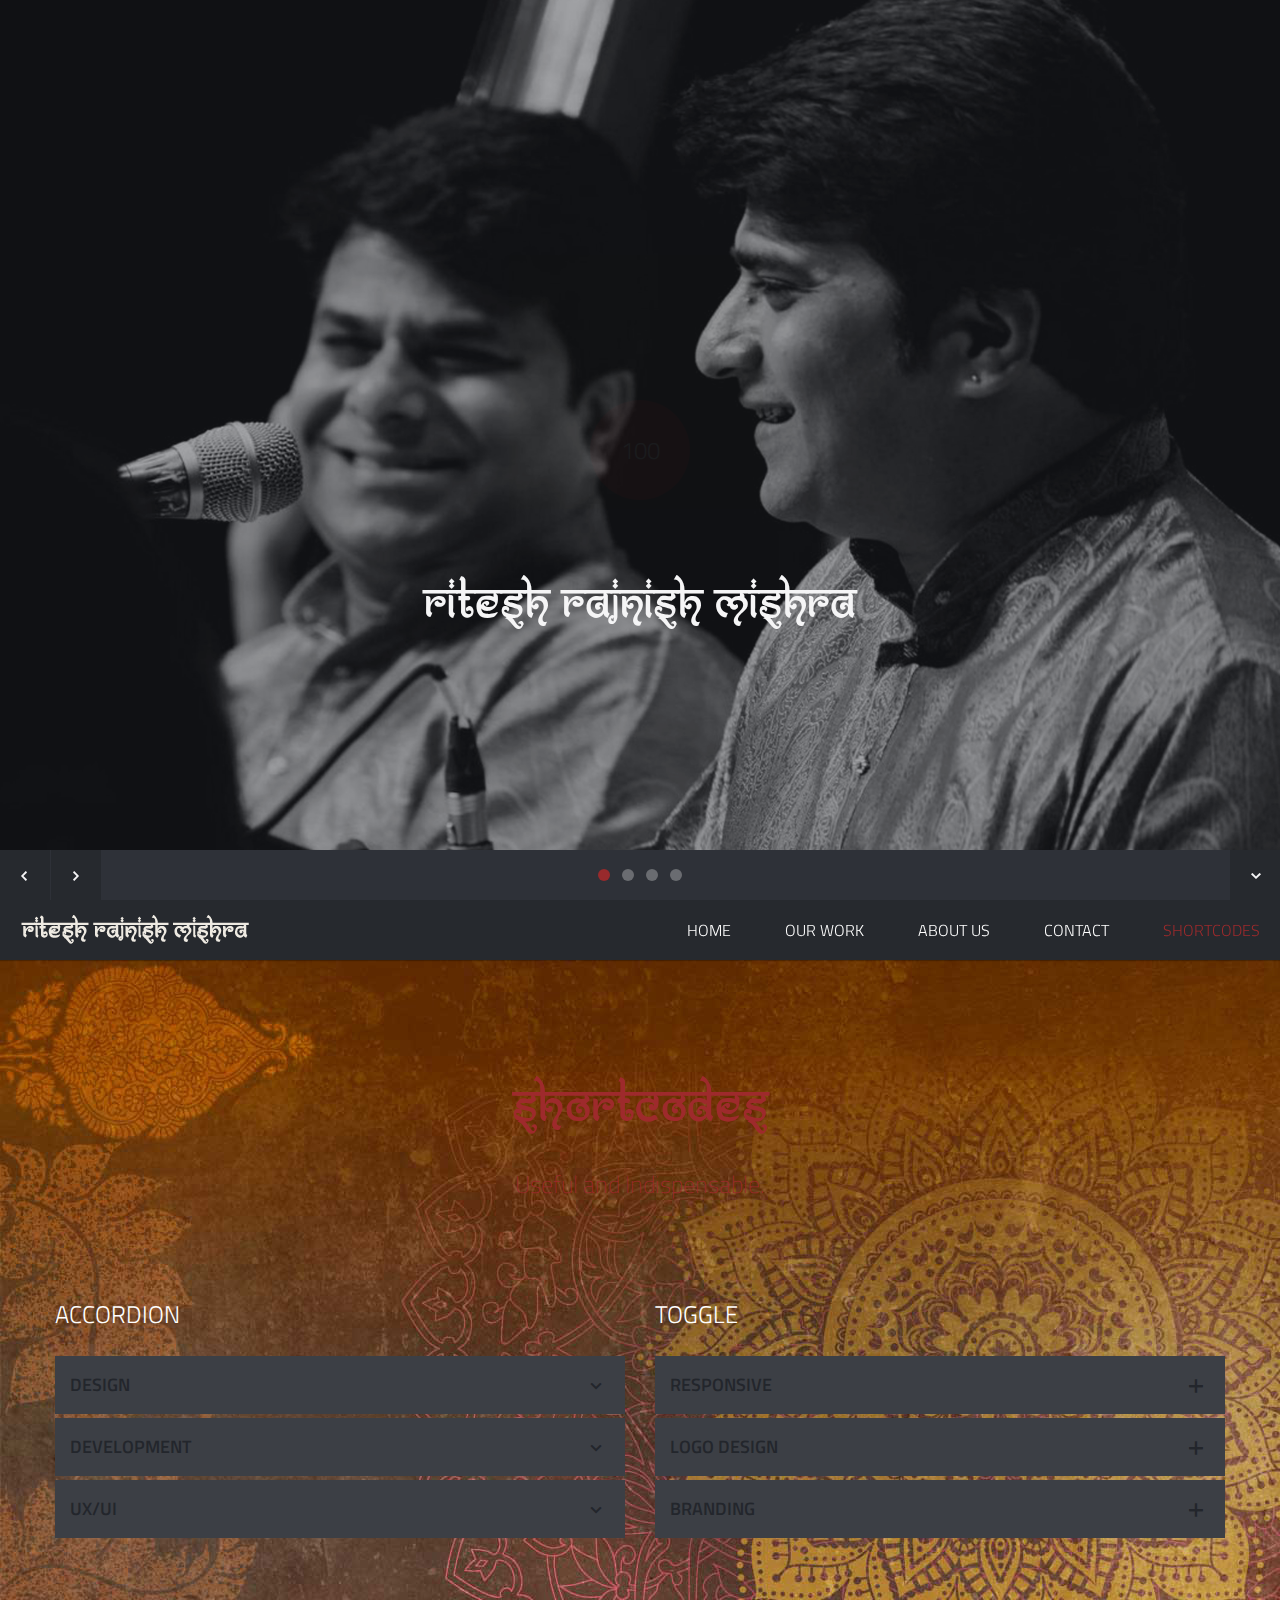
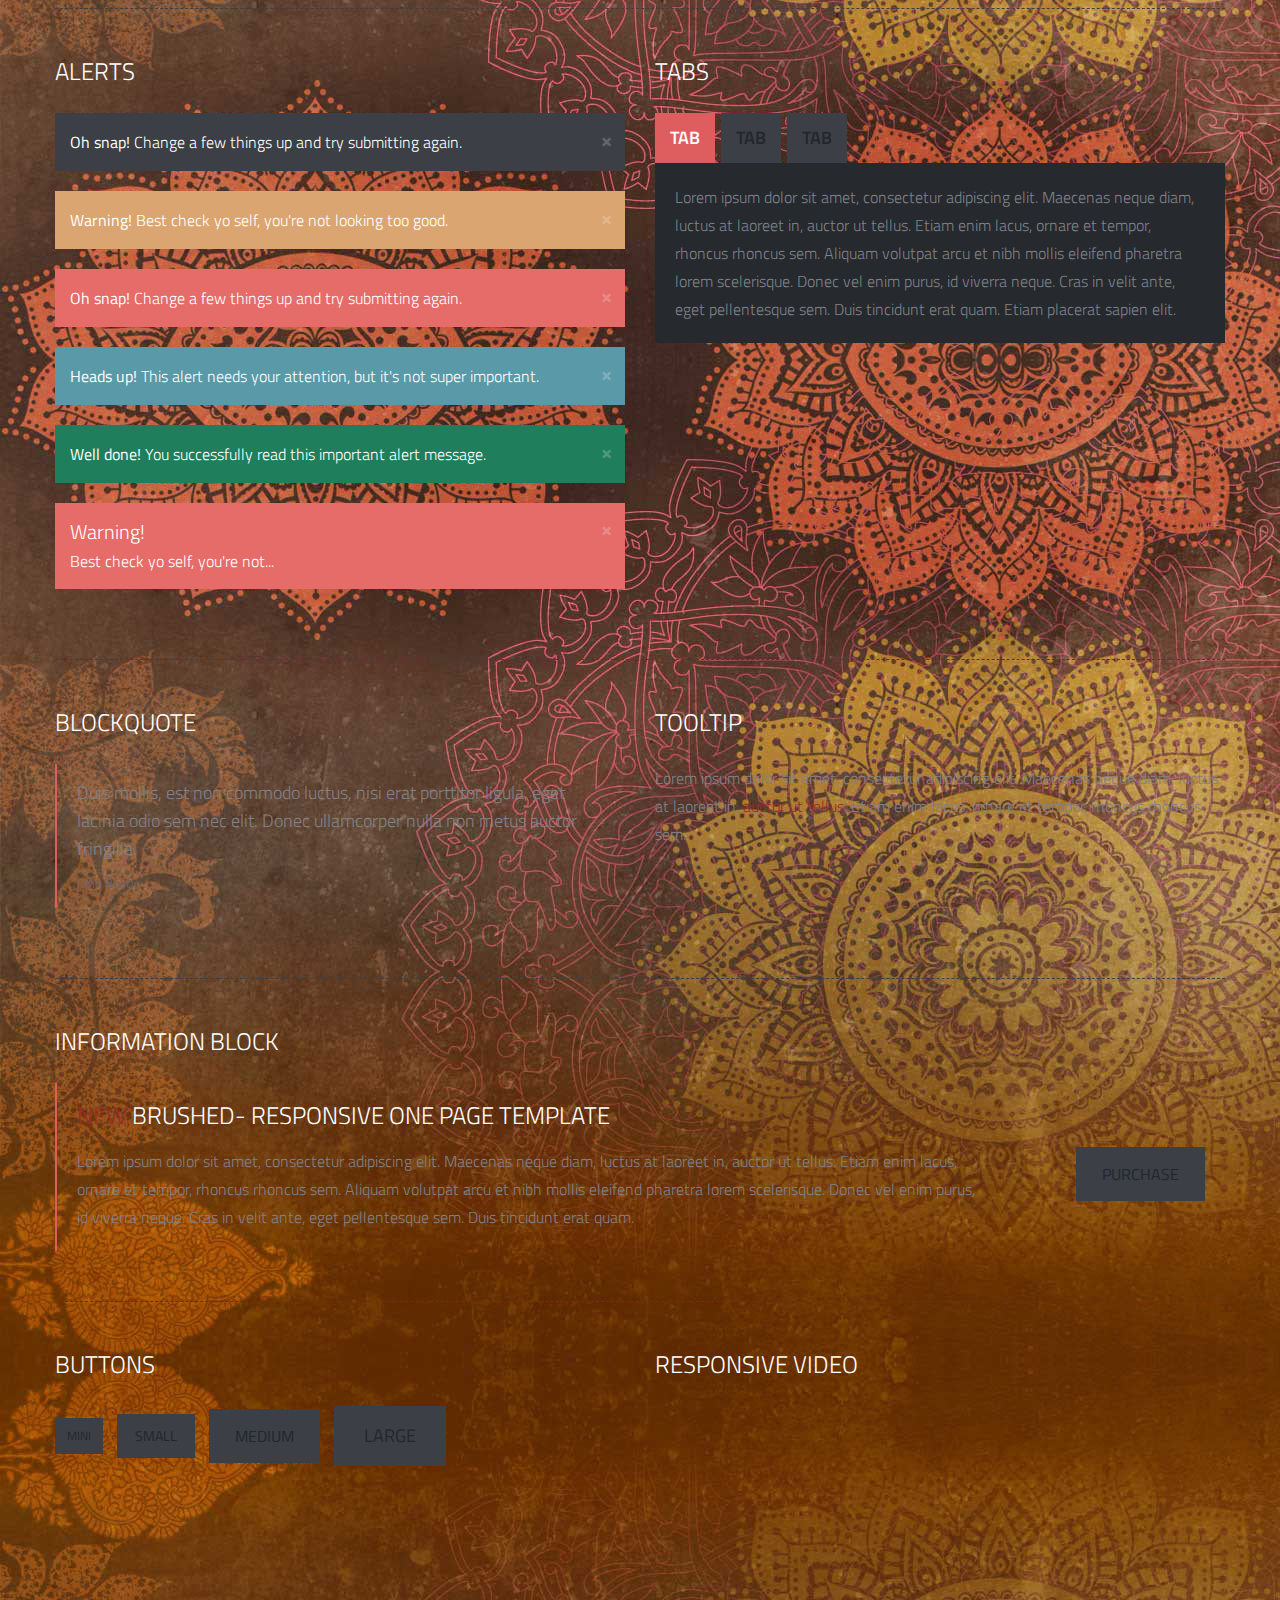
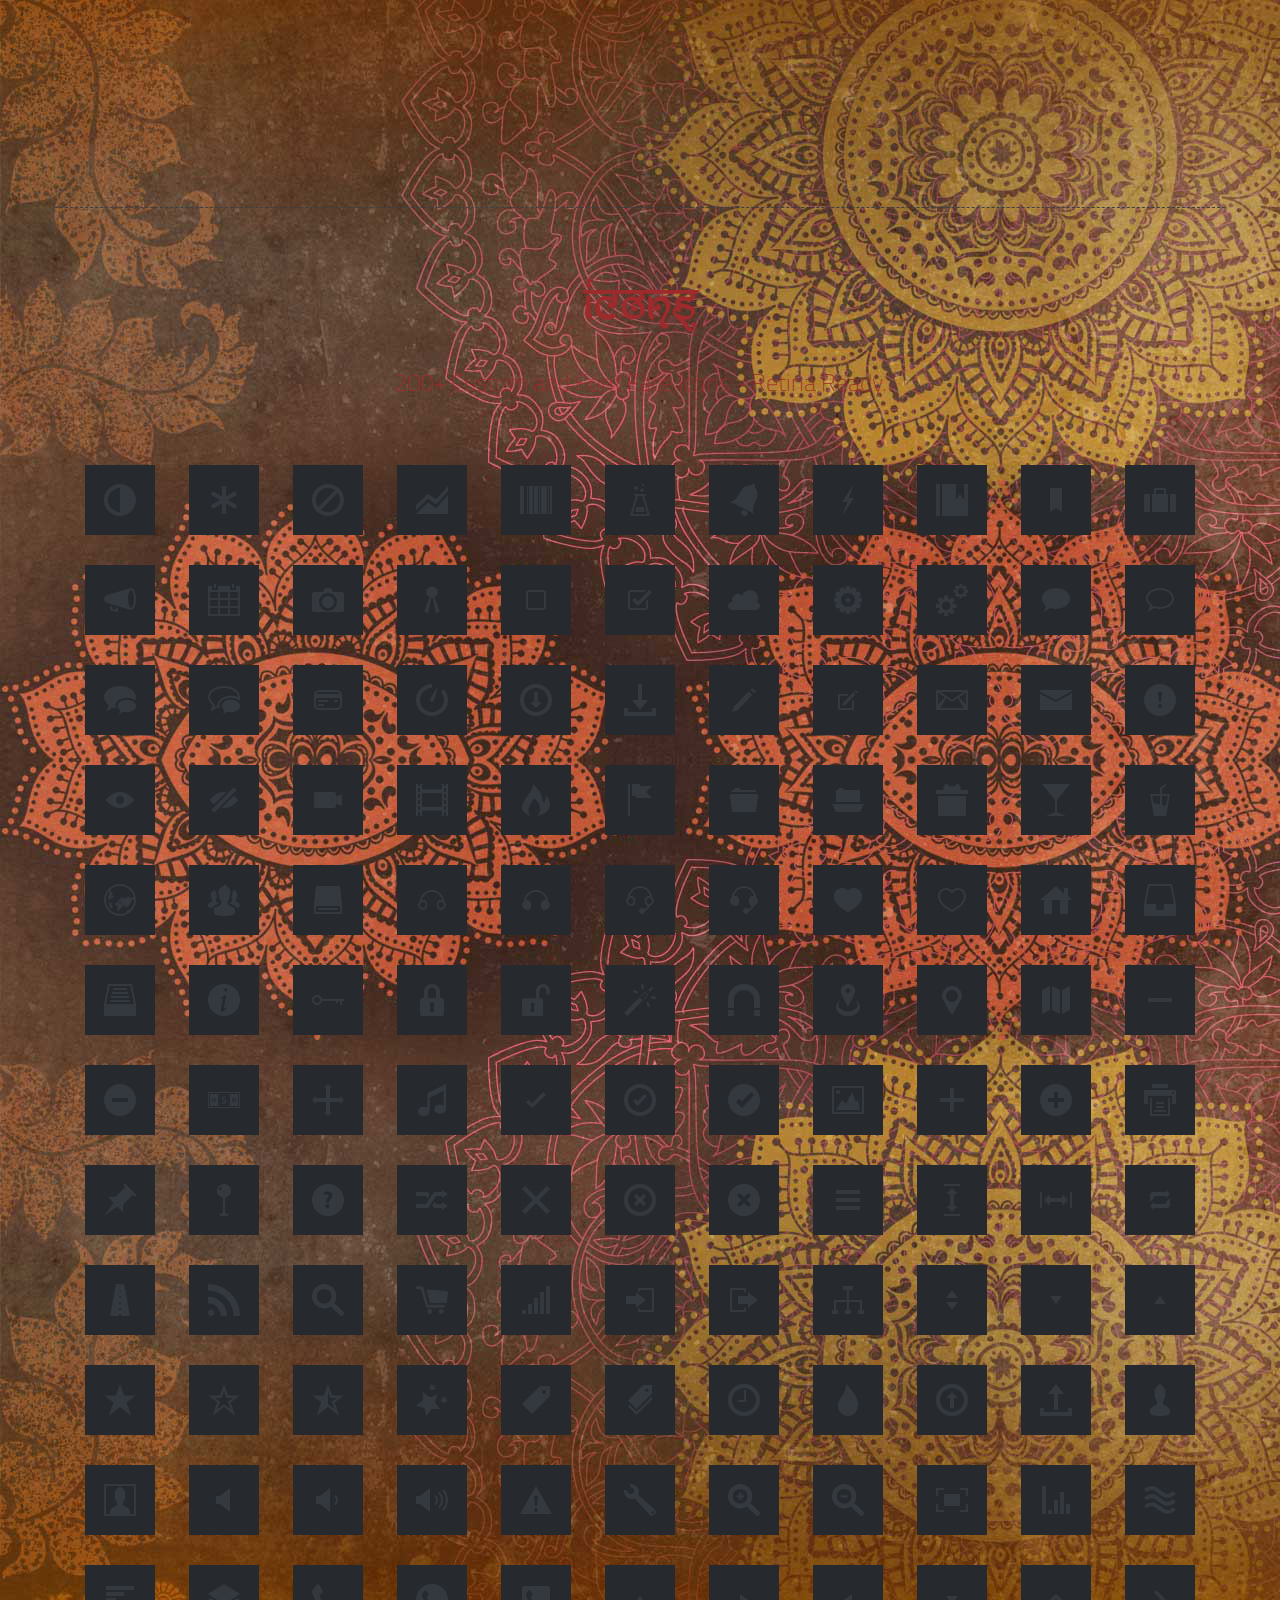
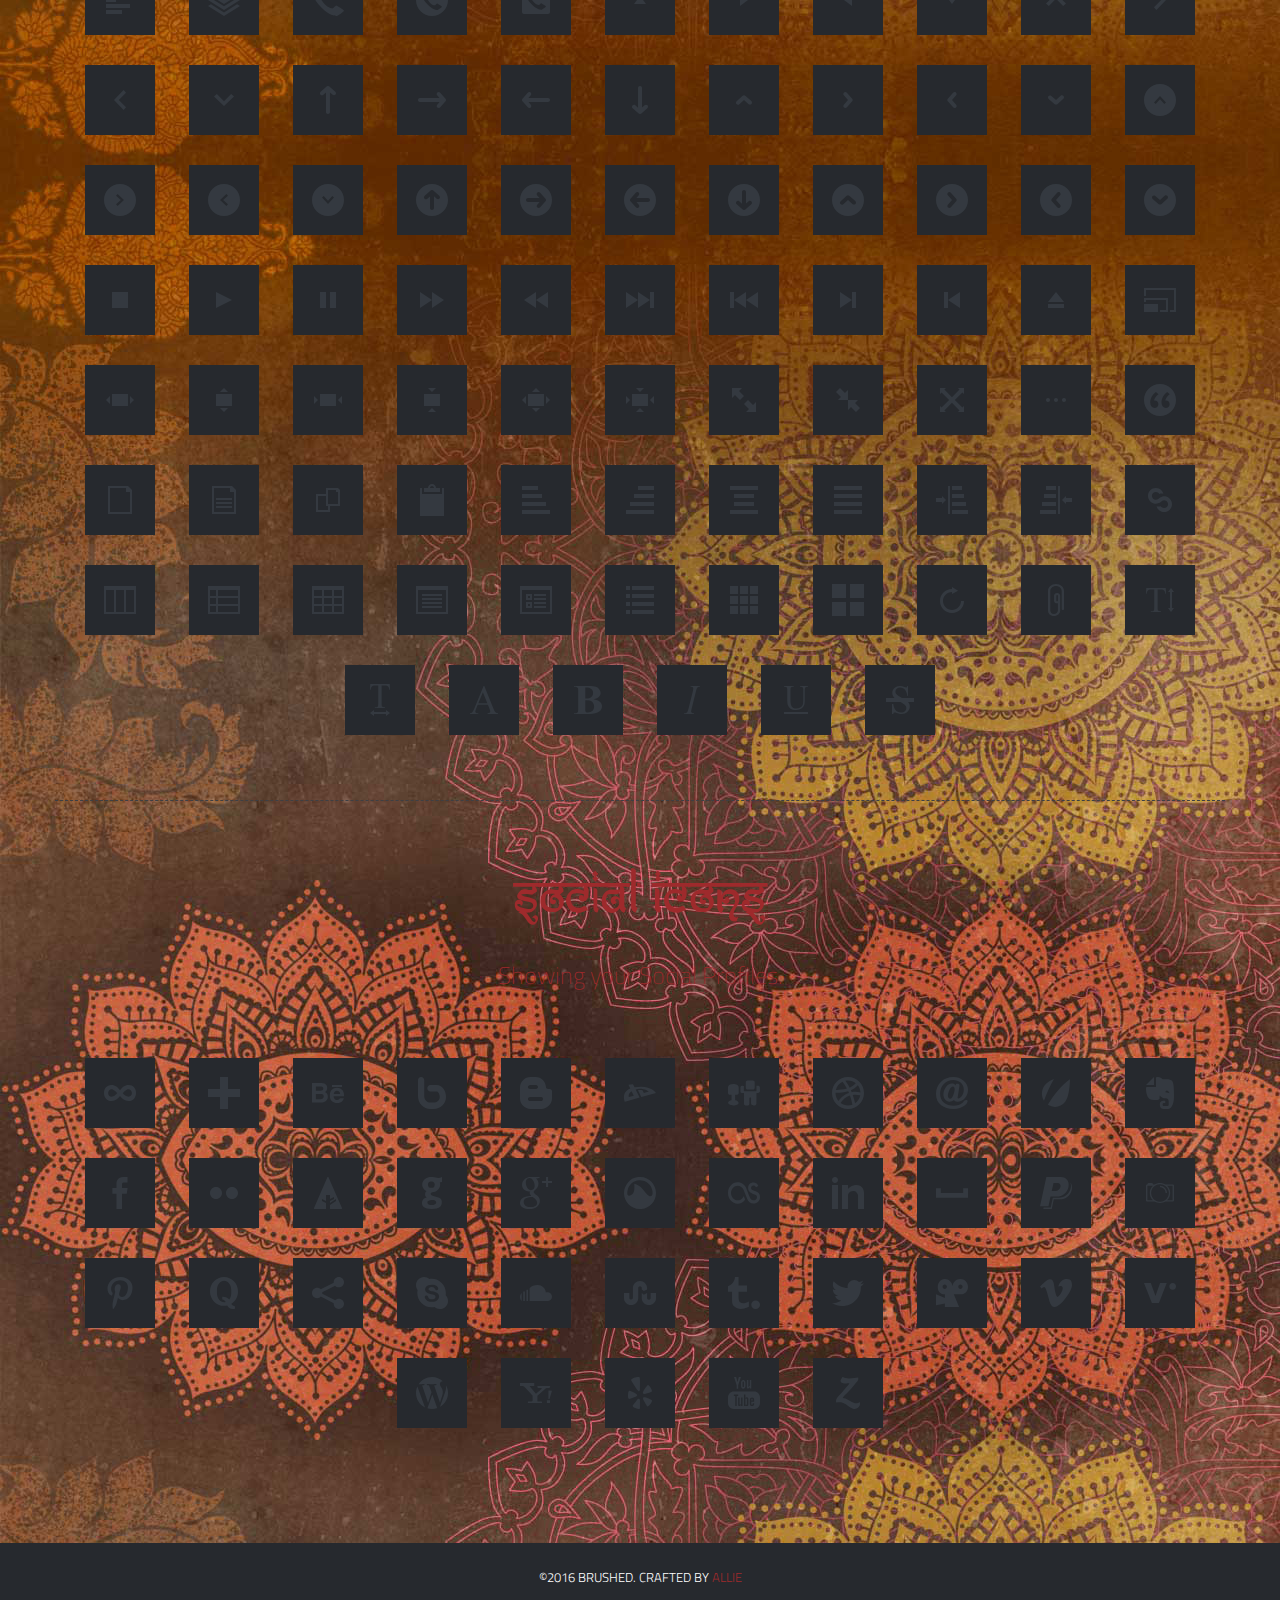
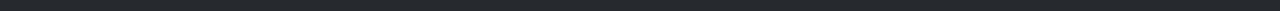
==== ritraj/shortcodes.html @ 42767922 "fixing folder name" ====
<!DOCTYPE html>
<!--[if lt IE 7]><html class="no-js lt-ie9 lt-ie8 lt-ie7" lang="en"> <![endif]-->
<!--[if (IE 7)&!(IEMobile)]><html class="no-js lt-ie9 lt-ie8" lang="en"><![endif]-->
<!--[if (IE 8)&!(IEMobile)]><html class="no-js lt-ie9" lang="en"><![endif]-->
<!--[if (IE 9)]><html class="no-js ie9" lang="en"><![endif]-->
<!--[if gt IE 8]><!--> <html lang="en-US"> <!--<![endif]-->
<head>

<!-- Meta Tags -->
<meta http-equiv="Content-Type" content="text/html; charset=UTF-8" />

<title>Shortcodes | Brushed | Responsive One Page Template</title>   

<meta name="description" content="Insert Your Site Description" /> 

<!-- Mobile Specifics -->
<meta name="viewport" content="width=device-width, initial-scale=1.0">
<meta name="HandheldFriendly" content="true"/>
<meta name="MobileOptimized" content="320"/>   

<!-- Mobile Internet Explorer ClearType Technology -->
<!--[if IEMobile]>  <meta http-equiv="cleartype" content="on">  <![endif]-->

<!-- Bootstrap -->
<link href="include/css/bootstrap.min.css" rel="stylesheet">

<!-- Main Style -->
<link href="include/css/main.css" rel="stylesheet">

<!-- Supersized -->
<link href="include/css/supersized.css" rel="stylesheet">
<link href="include/css/supersized.shutter.css" rel="stylesheet">

<!-- FancyBox -->
<link href="include/css/fancybox/jquery.fancybox.css" rel="stylesheet">

<!-- Font Icons -->
<link href="include/css/fonts.css" rel="stylesheet">

<!-- Shortcodes -->
<link href="include/css/shortcodes.css" rel="stylesheet">

<!-- Responsive -->
<link href="include/css/bootstrap-responsive.min.css" rel="stylesheet">
<link href="include/css/responsive.css" rel="stylesheet">

<!-- Google Font -->
<link href='http://fonts.googleapis.com/css?family=Titillium+Web:400,200,200italic,300,300italic,400italic,600,600italic,700,700italic,900' rel='stylesheet' type='text/css'>

<!-- Fav Icon -->
<link rel="shortcut icon" href="#">

<link rel="apple-touch-icon" href="#">
<link rel="apple-touch-icon" sizes="114x114" href="#">
<link rel="apple-touch-icon" sizes="72x72" href="#">
<link rel="apple-touch-icon" sizes="144x144" href="#">

<!-- Modernizr -->
<script src="include/js/modernizr.js"></script>

<!-- Analytics -->
<script type="text/javascript">

  var _gaq = _gaq || [];
  _gaq.push(['_setAccount', 'Insert Your Code']);
  _gaq.push(['_trackPageview']);

  (function() {
    var ga = document.createElement('script'); ga.type = 'text/javascript'; ga.async = true;
    ga.src = ('https:' == document.location.protocol ? 'https://ssl' : 'http://www') + '.google-analytics.com/ga.js';
    var s = document.getElementsByTagName('script')[0]; s.parentNode.insertBefore(ga, s);
  })();

</script>
<!-- End Analytics -->

</head>


<body>

<!-- This section is for Splash Screen -->
<section id="jSplash">
	<div id="circle"></div>
</section>
<!-- End of Splash Screen -->

<!-- Homepage Slider -->
<div id="home-slider">	
	<div class="overlay"></div>
    
    <div class="slider-text">
    	<div id="slidecaption"></div>
    </div>   
	
	<div class="control-nav">
        <a id="prevslide" class="load-item"><i class="font-icon-arrow-simple-left"></i></a>
        <a id="nextslide" class="load-item"><i class="font-icon-arrow-simple-right"></i></a>
        <ul id="slide-list"></ul>
        
        <a id="nextsection" href="#shortcodes"><i class="font-icon-arrow-simple-down"></i></a>
    </div>
</div>
<!-- End Homepage Slider -->

<!-- Header -->
<header>
    <div class="sticky-nav">
    	<a id="mobile-nav" class="menu-nav" href="#menu-nav"></a>
        
        <div id="logo">
        	<a id="goUp" href="#home-slider" title="Brushed | Responsive One Page Template">Brushed Template</a>
        </div>
        
        <nav id="menu">
        	<ul id="menu-nav">
            	<li><a href="index.html#home-slider" class="external">Home</a></li>
                <li><a href="index.html#work" class="external">Our Work</a></li>
                <li><a href="index.html#about" class="external">About Us</a></li>
                <li><a href="index.html#contact" class="external">Contact</a></li>
                <li class="current"><a href="shortcodes.html">Shortcodes</a></li>
            </ul>
        </nav>
        
    </div>
</header>
<!-- End Header -->

<!-- Our Shortcodes Section -->
<div id="shortcodes" class="page">
	<div class="container">
    
    	<!-- Title Page -->
        <div class="row">
            <div class="span12">
                <div class="title-page">
                    <h2 class="title">Shortcodes</h2>
                    <h3 class="title-description">Useful and Indispensable.</h3>
                </div>
            </div>
        </div>
        <!-- End Title Page -->
        
        <!-- Start Accordion/Toggle Section -->
        <div class="row">
        
        	<div class="span6">
            	<h3 class="spec">Accordion</h3>
                
            	<!-- Start Accordion -->
        		<div class="accordion" id="accordionArea">
                    <div class="accordion-group">
                        <div class="accordion-heading accordionize">
                            <a class="accordion-toggle" data-toggle="collapse" data-parent="#accordionArea" href="#oneArea">
                                Design
                                <span class="font-icon-arrow-simple-down"></span>
                            </a>
                        </div>
                        <div id="oneArea" class="accordion-body collapse">
                            <div class="accordion-inner">
                                Donec sed odio dui. Duis mollis, est non commodo luctus, nisi erat porttitor ligula, eget lacinia odio sem nec elit. 
                                Sed posuere consectetur est at lobortis. Nulla vitae elit libero, a pharetra augue. Donec ullamcorper nulla non metus auctor fringilla. 
                                Donec id elit non mi porta gravida at eget metus. Fusce dapibus, tellus ac cursus commodo, tortor mauris condimentum nibh, ut fermentum massa justo sit amet. Donec sed odio dui. 
                                Duis mollis, est non commodo luctus, nisi erat porttitor ligula, eget lacinia odio sem nec elit. Sed posuere consectetur est at lobortis. Nulla vitae elit libero, a pharetra augue. 
                                Donec ullamcorper nulla non metus auctor fringilla. Donec id elit non mi porta gravida at eget metus. Fusce dapibus, tellus ac cursus commodo, tortor mauris condimentum nibh, ut fermentum massa justo sit amet.
                            </div>
                        </div>
                    </div>
                    
                    <div class="accordion-group">
                        <div class="accordion-heading accordionize">
                            <a class="accordion-toggle" data-toggle="collapse" data-parent="#accordionArea" href="#twoArea">
                            Development
                            <span class="font-icon-arrow-simple-down"></span>
                        </a>
                        </div>
                        <div id="twoArea" class="accordion-body collapse">
                            <div class="accordion-inner">
                                Donec sed odio dui. Duis mollis, est non commodo luctus, nisi erat porttitor ligula, eget lacinia odio sem nec elit. 
                                Sed posuere consectetur est at lobortis. Nulla vitae elit libero, a pharetra augue. Donec ullamcorper nulla non metus auctor fringilla. 
                                Donec id elit non mi porta gravida at eget metus. Fusce dapibus, tellus ac cursus commodo, tortor mauris condimentum nibh, ut fermentum massa justo sit amet. Donec sed odio dui. 
                                Duis mollis, est non commodo luctus, nisi erat porttitor ligula, eget lacinia odio sem nec elit. Sed posuere consectetur est at lobortis. Nulla vitae elit libero, a pharetra augue. 
                                Donec ullamcorper nulla non metus auctor fringilla. Donec id elit non mi porta gravida at eget metus. Fusce dapibus, tellus ac cursus commodo, tortor mauris condimentum nibh, ut fermentum massa justo sit amet.
                            </div>
                        </div>
                    </div>
                    
                    <div class="accordion-group">
                        <div class="accordion-heading accordionize">
                            <a class="accordion-toggle" data-toggle="collapse" data-parent="#accordionArea" href="#threeArea">
                            UX/UI
                            <span class="font-icon-arrow-simple-down"></span>
                        </a>
                        </div>
                        <div id="threeArea" class="accordion-body collapse">
                            <div class="accordion-inner">
                                Donec sed odio dui. Duis mollis, est non commodo luctus, nisi erat porttitor ligula, eget lacinia odio sem nec elit. 
                                Sed posuere consectetur est at lobortis. Nulla vitae elit libero, a pharetra augue. Donec ullamcorper nulla non metus auctor fringilla. 
                                Donec id elit non mi porta gravida at eget metus. Fusce dapibus, tellus ac cursus commodo, tortor mauris condimentum nibh, ut fermentum massa justo sit amet. Donec sed odio dui. 
                                Duis mollis, est non commodo luctus, nisi erat porttitor ligula, eget lacinia odio sem nec elit. Sed posuere consectetur est at lobortis. Nulla vitae elit libero, a pharetra augue. 
                                Donec ullamcorper nulla non metus auctor fringilla. Donec id elit non mi porta gravida at eget metus. Fusce dapibus, tellus ac cursus commodo, tortor mauris condimentum nibh, ut fermentum massa justo sit amet.
                            </div>
                        </div>
                    </div>
            	</div>
                <!-- End Accordion -->
        	</div>
            
            <div class="span6">
            	<h3 class="spec">Toggle</h3>
                
            	<!-- Start Toggle -->
                <div class="accordion" id="toggleArea">
                
                    <div class="accordion-group">
                        <div class="accordion-heading togglize">
                            <a class="accordion-toggle" data-toggle="collapse" data-parent="#" href="#collapseOne">
                                Responsive
                                <span class="font-icon-plus"></span>
                                <span class="font-icon-minus"></span>
                            </a>
                        </div>
                        <div id="collapseOne" class="accordion-body collapse">
                            <div class="accordion-inner">
                                Donec sed odio dui. Duis mollis, est non commodo luctus, nisi erat porttitor ligula, eget lacinia odio sem nec elit. 
                                Sed posuere consectetur est at lobortis. Nulla vitae elit libero, a pharetra augue. Donec ullamcorper nulla non metus auctor fringilla. 
                                Donec id elit non mi porta gravida at eget metus. Fusce dapibus, tellus ac cursus commodo, tortor mauris condimentum nibh, ut fermentum massa justo sit amet. Donec sed odio dui. 
                                Duis mollis, est non commodo luctus, nisi erat porttitor ligula, eget lacinia odio sem nec elit. Sed posuere consectetur est at lobortis. Nulla vitae elit libero, a pharetra augue. 
                                Donec ullamcorper nulla non metus auctor fringilla. Donec id elit non mi porta gravida at eget metus. Fusce dapibus, tellus ac cursus commodo, tortor mauris condimentum nibh, ut fermentum massa justo sit amet.
                            </div>
                        </div>
                    </div>
                    
                    <div class="accordion-group">
                        <div class="accordion-heading togglize">
                            <a class="accordion-toggle" data-toggle="collapse" data-parent="#" href="#collapseTwo">
                            Logo Design
                            <span class="font-icon-plus"></span>
                            <span class="font-icon-minus"></span>
                        </a>
                        </div>
                        <div id="collapseTwo" class="accordion-body collapse">
                            <div class="accordion-inner">
                                Donec sed odio dui. Duis mollis, est non commodo luctus, nisi erat porttitor ligula, eget lacinia odio sem nec elit. 
                                Sed posuere consectetur est at lobortis. Nulla vitae elit libero, a pharetra augue. Donec ullamcorper nulla non metus auctor fringilla. 
                                Donec id elit non mi porta gravida at eget metus. Fusce dapibus, tellus ac cursus commodo, tortor mauris condimentum nibh, ut fermentum massa justo sit amet. Donec sed odio dui. 
                                Duis mollis, est non commodo luctus, nisi erat porttitor ligula, eget lacinia odio sem nec elit. Sed posuere consectetur est at lobortis. Nulla vitae elit libero, a pharetra augue. 
                                Donec ullamcorper nulla non metus auctor fringilla. Donec id elit non mi porta gravida at eget metus. Fusce dapibus, tellus ac cursus commodo, tortor mauris condimentum nibh, ut fermentum massa justo sit amet.
                            </div>
                        </div>
                    </div>
                    
                    <div class="accordion-group">
                        <div class="accordion-heading togglize">
                            <a class="accordion-toggle" data-toggle="collapse" data-parent="#" href="#collapseThird">
                            Branding
                            <span class="font-icon-plus"></span>
                            <span class="font-icon-minus"></span>
                        </a>
                        </div>
                        <div id="collapseThird" class="accordion-body collapse">
                            <div class="accordion-inner">
                                Donec sed odio dui. Duis mollis, est non commodo luctus, nisi erat porttitor ligula, eget lacinia odio sem nec elit. 
                                Sed posuere consectetur est at lobortis. Nulla vitae elit libero, a pharetra augue. Donec ullamcorper nulla non metus auctor fringilla. 
                                Donec id elit non mi porta gravida at eget metus. Fusce dapibus, tellus ac cursus commodo, tortor mauris condimentum nibh, ut fermentum massa justo sit amet. Donec sed odio dui. 
                                Duis mollis, est non commodo luctus, nisi erat porttitor ligula, eget lacinia odio sem nec elit. Sed posuere consectetur est at lobortis. Nulla vitae elit libero, a pharetra augue. 
                                Donec ullamcorper nulla non metus auctor fringilla. Donec id elit non mi porta gravida at eget metus. Fusce dapibus, tellus ac cursus commodo, tortor mauris condimentum nibh, ut fermentum massa justo sit amet.
                            </div>
                        </div>
                    </div>
                    
                </div>
                <!-- End Toggle -->
            </div>
            
        </div>
        <!-- End Accordion/Toggle Section -->
        
        <div class="row">
        	<div class="span12">
            	<hr>
            </div>
        </div>
        
        <!-- Start Alerts/Tabs Section -->
        <div class="row">
        	<!-- Start Alerts -->
            <div class="span6">
            	<h3 class="spec">Alerts</h3>
            
                <div class="alert alert-standard fade in">
                    <a class="close" data-dismiss="alert" href="#">&times;</a>
                    <strong>Oh snap!</strong> Change a few things up and try submitting again. 
                </div>
                
                <div class="alert fade in">
                    <a class="close" data-dismiss="alert" href="#">&times;</a>
                    <strong>Warning!</strong> Best check yo self, you're not looking too good.
                </div>
                
                <div class="alert alert-error fade in">
                    <a class="close" data-dismiss="alert" href="#">&times;</a>
                    <strong>Oh snap!</strong> Change a few things up and try submitting again. 
                </div>

                <div class="alert alert-info fade in">
                    <a class="close" data-dismiss="alert" href="#">&times;</a>
                	<strong>Heads up!</strong> This alert needs your attention, but it's not super important. 
            	</div>
                
                <div class="alert alert-success fade in">
                    <a class="close" data-dismiss="alert" href="#">&times;</a>
                    <strong>Well done!</strong> You successfully read this important alert message. 
                </div>

                <div class="alert alert-block alert-danger fade in">
                    <a class="close" data-dismiss="alert" href="#">&times;</a>
                    <h4>Warning!</h4>
                    Best check yo self, you're not...
                </div>
                
            </div>
            <!-- End Alerts -->
            
            <!-- Start Tabs -->
            <div class="span6">
            	<h3 class="spec">Tabs</h3>
                
            	<div class="tabbable">
                
                    <ul class="nav nav-tabs" id="myTab">
                        <li class="active"><a href="#tab1" data-toggle="tab">Tab</a></li>
                        <li><a href="#tab2" data-toggle="tab">Tab</a></li>
                        <li><a href="#tab3" data-toggle="tab">Tab</a></li>
                    </ul>
                 
                    <div class="tab-content">
                        <div class="tab-pane fade in active" id="tab1">
                            Lorem ipsum dolor sit amet, consectetur adipiscing elit. Maecenas neque diam, luctus at laoreet in, auctor ut tellus. Etiam enim lacus, ornare et tempor, rhoncus rhoncus sem.
                            Aliquam volutpat arcu et nibh mollis eleifend pharetra lorem scelerisque. Donec vel enim purus, id viverra neque. Cras in velit ante, eget pellentesque sem. Duis tincidunt erat quam. Etiam placerat sapien elit.    
                        </div>
                        <div class="tab-pane fade in" id="tab2">
                            Aliquam volutpat arcu et nibh mollis eleifend pharetra lorem scelerisque. Donec vel enim purus, id viverra neque. Cras in velit ante, eget pellentesque sem. Duis tincidunt erat quam. Etiam placerat sapien elit.                            
                            Lorem ipsum dolor sit amet, consectetur adipiscing elit. Maecenas neque diam, luctus at laoreet in, auctor ut tellus. Etiam enim lacus, ornare et tempor, rhoncus rhoncus sem.
                        </div>
                        <div class="tab-pane fade in" id="tab3">
                            Lorem ipsum dolor sit amet, consectetur adipiscing elit. Maecenas neque diam, luctus at laoreet in, auctor ut tellus. Etiam enim lacus, ornare et tempor, rhoncus rhoncus sem.
                            Aliquam volutpat arcu et nibh mollis eleifend pharetra lorem scelerisque. Donec vel enim purus, id viverra neque. Cras in velit ante, eget pellentesque sem. Duis tincidunt erat quam. Etiam placerat sapien elit.    
                        </div>
                    </div>
                            
				</div>
            </div>
            <!-- End Tabs -->
        </div>
        <!-- End Alerts/Tabs Section -->
        
        <div class="row">
        	<div class="span12">
            	<hr>
            </div>	
        </div>
        
        <!-- Start BlockQuote/Tooltip Section -->
        <div class="row">
        	<!-- Start Blockquote -->
            <div class="span6">
            	<h3 class="spec">Blockquote</h3>
                
            	<blockquote>
	                <p>Duis mollis, est non commodo luctus, nisi erat porttitor ligula, eget lacinia odio sem nec elit. Donec ullamcorper nulla non metus auctor fringilla.</p>
	                <small>
                    	<cite title="John Bostic">John Bostic</cite>
                    </small>
                </blockquote>
            </div>
            <!-- End Blockquote -->
            
            <!-- Start Tooltip -->
            <div class="span6">
            	<h3 class="spec">Tooltip</h3>
            	
                <p>Lorem ipsum dolor sit amet, consectetur adipiscing elit. Maecenas neque diam, luctus at laoreet in, <a href="#" data-toggle="tooltip" title="I'm a Simple Tootlip">auctor ut tellus</a>. Etiam enim lacus, ornare et tempor, rhoncus rhoncus sem.</p>
                
            </div>
            <!-- End Tootlip -->
        </div>
        <!-- End BlockQuote/Tooltip Section -->
        
        <div class="row">
        	<div class="span12">
            	<hr>
            </div>	
        </div>
        
        <!-- Information Block -->
        <div class="row">
        	<div class="span12">
            	<h3 class="spec">Information Block</h3>
                
                <div class="info-block">
                	<div class="info-text">
                		<h3><span class="color-text">NEW</span> Brushed- Responsive One Page Template</h3>
                        <p>Lorem ipsum dolor sit amet, consectetur adipiscing elit. Maecenas neque diam, luctus at laoreet in, auctor ut tellus. Etiam enim lacus, ornare et tempor, rhoncus rhoncus sem. Aliquam volutpat arcu et nibh mollis eleifend pharetra lorem scelerisque. Donec vel enim purus, id viverra neque. Cras in velit ante, eget pellentesque sem. Duis tincidunt erat quam.</p>
                        <a class="button" target="_blank" href="">Purchase</a> 
                	</div>
                </div>
            </div>	
        </div>
        <!-- End Information Block -->
        
        <div class="row">
        	<div class="span12">
            	<hr>
            </div>	
        </div>
        
        <!-- Start Buttons/Video Responsive Section -->
        <div class="row">
        	<!-- Start Buttons -->
        	<div class="span6">
            	<h3 class="spec">Buttons</h3>
                <a class="button button-mini" href="#">Mini</a>
                <a class="button button-small" href="#">Small</a>
                <a class="button" href="#">Medium</a>
                <a class="button button-large" href="#">Large</a>
            </div>
            <!-- End Buttons -->
            
            <!-- Start Video -->
            <div class="span6">
            	<h3 class="spec">Responsive Video</h3>
                <div class="video-container">
					<iframe src="http://player.vimeo.com/video/50834315?byline=0&amp;portrait=0&amp;badge=0&amp;color=DE5E60"></iframe>
				</div>
            </div>	
            <!-- End Video -->
            
        </div>
        <!-- End Buttons/Video Responsive Section -->
        
        <div class="row">
        	<div class="span12">
            	<hr>
            </div>	
        </div>
        
        <!-- Start Icons Section -->
        <div class="row">
        	<div class="span12">
                <div class="title-page margin-50">
                    <h2 class="title">Icons</h2>
                    <h3 class="title-description"><span class="color-text">200+</span> Custom and Font Face Icons - Retina Ready.</h3>
                </div>
                
                <nav class="icons-example">
                    <ul>
                        <li><a href="#"><span class="font-icon-adjust"></span></a></li>
                        <li><a href="#"><span class="font-icon-asterisk"></span></a></li>
                        <li><a href="#"><span class="font-icon-ban-circle"></span></a></li>
                        <li><a href="#"><span class="font-icon-ban-chart"></span></a></li>
                        <li><a href="#"><span class="font-icon-barcode"></span></a></li>
                        <li><a href="#"><span class="font-icon-beaker"></span></a></li>
                        <li><a href="#"><span class="font-icon-bell"></span></a></li>
                        <li><a href="#"><span class="font-icon-bolt"></span></a></li>
                        <li><a href="#"><span class="font-icon-book"></span></a></li>
                        <li><a href="#"><span class="font-icon-bookmark"></span></a></li>
                        <li><a href="#"><span class="font-icon-briefcase"></span></a></li>
                        <li><a href="#"><span class="font-icon-bullhorn"></span></a></li>
                        <li><a href="#"><span class="font-icon-calendar"></span></a></li>
                        <li><a href="#"><span class="font-icon-camera"></span></a></li>
                        <li><a href="#"><span class="font-icon-certificate"></span></a></li>
                        <li><a href="#"><span class="font-icon-check-empty"></span></a></li>
                        <li><a href="#"><span class="font-icon-check"></span></a></li>
                        <li><a href="#"><span class="font-icon-cloud"></span></a></li>
                        <li><a href="#"><span class="font-icon-cog"></span></a></li>
                        <li><a href="#"><span class="font-icon-cogs"></span></a></li>
                        <li><a href="#"><span class="font-icon-comment"></span></a></li>
                        <li><a href="#"><span class="font-icon-comment-line"></span></a></li>
                        <li><a href="#"><span class="font-icon-comments"></span></a></li>
                        <li><a href="#"><span class="font-icon-comments-line"></span></a></li>
                        <li><a href="#"><span class="font-icon-credit-card"></span></a></li>
                        <li><a href="#"><span class="font-icon-dashboard"></span></a></li>     
                        <li><a href="#"><span class="font-icon-download"></span></a></li>
                        <li><a href="#"><span class="font-icon-download_2"></span></a></li>
                        <li><a href="#"><span class="font-icon-edit"></span></a></li>
                        <li><a href="#"><span class="font-icon-edit-check"></span></a></li>
                        <li><a href="#"><span class="font-icon-email"></span></a></li>
                        <li><a href="#"><span class="font-icon-email_2"></span></a></li>
                        <li><a href="#"><span class="font-icon-exclamation"></span></a></li>
                        
                        <li><a href="#"><span class="font-icon-eye"></span></a></li>
                        <li><a href="#"><span class="font-icon-eye_disable"></span></a></li>
                        <li><a href="#"><span class="font-icon-facetime"></span></a></li>
                        <li><a href="#"><span class="font-icon-film"></span></a></li>
                        <li><a href="#"><span class="font-icon-fire"></span></a></li>
                        <li><a href="#"><span class="font-icon-flag"></span></a></li>
                        <li><a href="#"><span class="font-icon-folder-close"></span></a></li>
                        <li><a href="#"><span class="font-icon-folder-open"></span></a></li>
                        <li><a href="#"><span class="font-icon-gift"></span></a></li>
                        <li><a href="#"><span class="font-icon-glass"></span></a></li>
                        <li><a href="#"><span class="font-icon-glass_2"></span></a></li>
                        <li><a href="#"><span class="font-icon-globe_line"></span></a></li>
                        <li><a href="#"><span class="font-icon-group"></span></a></li>
                        <li><a href="#"><span class="font-icon-hdd"></span></a></li>
                        <li><a href="#"><span class="font-icon-headphones-line"></span></a></li>
                        <li><a href="#"><span class="font-icon-headphones"></span></a></li>
                        <li><a href="#"><span class="font-icon-headphones-line-2"></span></a></li>
                        <li><a href="#"><span class="font-icon-headphones-2"></span></a></li>
                        <li><a href="#"><span class="font-icon-heart"></span></a></li>
                        <li><a href="#"><span class="font-icon-heart-line"></span></a></li>
                        <li><a href="#"><span class="font-icon-home"></span></a></li>
                        <li><a href="#"><span class="font-icon-inbox-empty"></span></a></li>
                        <li><a href="#"><span class="font-icon-inbox"></span></a></li>
                        <li><a href="#"><span class="font-icon-info"></span></a></li>
                        <li><a href="#"><span class="font-icon-key"></span></a></li>
                        <li><a href="#"><span class="font-icon-lock"></span></a></li>
                        <li><a href="#"><span class="font-icon-unlock"></span></a></li>
                        <li><a href="#"><span class="font-icon-magic"></span></a></li>
                        <li><a href="#"><span class="font-icon-magnet"></span></a></li>
                        <li><a href="#"><span class="font-icon-map-marker"></span></a></li>
                        <li><a href="#"><span class="font-icon-map-marker-2"></span></a></li>
                        <li><a href="#"><span class="font-icon-map"></span></a></li>
                        
                        <li><a href="#"><span class="font-icon-minus"></span></a></li>
                        <li><a href="#"><span class="font-icon-minus-sign"></span></a></li>
                        <li><a href="#"><span class="font-icon-money"></span></a></li>
                        <li><a href="#"><span class="font-icon-move"></span></a></li>
                        <li><a href="#"><span class="font-icon-music"></span></a></li>
                        <li><a href="#"><span class="font-icon-ok"></span></a></li>
                        <li><a href="#"><span class="font-icon-ok-circle"></span></a></li>
                        <li><a href="#"><span class="font-icon-ok-sign"></span></a></li>
                        <li><a href="#"><span class="font-icon-picture"></span></a></li>
                        <li><a href="#"><span class="font-icon-plus"></span></a></li>
                        <li><a href="#"><span class="font-icon-plus-sign"></span></a></li>
                        <li><a href="#"><span class="font-icon-print"></span></a></li>    
                        <li><a href="#"><span class="font-icon-pushpin"></span></a></li>
                        <li><a href="#"><span class="font-icon-pushpin-2"></span></a></li>
                        <li><a href="#"><span class="font-icon-question-sign"></span></a></li>
                        <li><a href="#"><span class="font-icon-random"></span></a></li>
                        <li><a href="#"><span class="font-icon-remove"></span></a></li>
                        <li><a href="#"><span class="font-icon-remove-circle"></span></a></li>
                        <li><a href="#"><span class="font-icon-remove-sign"></span></a></li>
                        <li><a href="#"><span class="font-icon-reorder"></span></a></li>
                        <li><a href="#"><span class="font-icon-resize-vertical"></span></a></li>
                        <li><a href="#"><span class="font-icon-resize-horizontal"></span></a></li>
                        <li><a href="#"><span class="font-icon-retweet"></span></a></li>
                        <li><a href="#"><span class="font-icon-road"></span></a></li>
                        <li><a href="#"><span class="font-icon-rss"></span></a></li>
                        <li><a href="#"><span class="font-icon-search"></span></a></li>
                        <li><a href="#"><span class="font-icon-shopping-cart"></span></a></li>
                        <li><a href="#"><span class="font-icon-signal"></span></a></li>
                        <li><a href="#"><span class="font-icon-signin"></span></a></li>
                        <li><a href="#"><span class="font-icon-signout"></span></a></li>
                        <li><a href="#"><span class="font-icon-sitemap"></span></a></li>
                        
                        <li><a href="#"><span class="font-icon-sort"></span></a></li>
                        <li><a href="#"><span class="font-icon-sort-down"></span></a></li>
                        <li><a href="#"><span class="font-icon-sort-up"></span></a></li>
                        <li><a href="#"><span class="font-icon-star"></span></a></li>
                        <li><a href="#"><span class="font-icon-star-line"></span></a></li>
                        <li><a href="#"><span class="font-icon-star-half"></span></a></li>
                        <li><a href="#"><span class="font-icon-stars"></span></a></li>
                        <li><a href="#"><span class="font-icon-tag"></span></a></li>
                        <li><a href="#"><span class="font-icon-tags"></span></a></li>
                        <li><a href="#"><span class="font-icon-time"></span></a></li>
                        <li><a href="#"><span class="font-icon-tint"></span></a></li>
                        <li><a href="#"><span class="font-icon-upload"></span></a></li>
                        <li><a href="#"><span class="font-icon-upload-2"></span></a></li>
                        <li><a href="#"><span class="font-icon-user"></span></a></li>
                        <li><a href="#"><span class="font-icon-user-border"></span></a></li>
                        <li><a href="#"><span class="font-icon-volume-off"></span></a></li>
                        <li><a href="#"><span class="font-icon-volume-down"></span></a></li>
                        <li><a href="#"><span class="font-icon-volume-up"></span></a></li>
                        <li><a href="#"><span class="font-icon-warning"></span></a></li>
                        <li><a href="#"><span class="font-icon-wrench"></span></a></li>
                        <li><a href="#"><span class="font-icon-zoom-in"></span></a></li>
                        <li><a href="#"><span class="font-icon-zoom-out"></span></a></li>
                        <li><a href="#"><span class="font-icon-expand-view"></span></a></li>
                        <li><a href="#"><span class="font-icon-ban-chart-2"></span></a></li>
                        <li><a href="#"><span class="font-icon-waves"></span></a></li>
                        <li><a href="#"><span class="font-icon-text"></span></a></li>
                        <li><a href="#"><span class="font-icon-layer"></span></a></li>
                        <li><a href="#"><span class="font-icon-phone"></span></a></li>
                        <li><a href="#"><span class="font-icon-phone-sign"></span></a></li>
                        <li><a href="#"><span class="font-icon-phone-boxed"></span></a></li>
                        
                        <li><a href="#"><span class="font-icon-arrow-light-up"></span></a></li>
                        <li><a href="#"><span class="font-icon-arrow-light-right"></span></a></li>
                        <li><a href="#"><span class="font-icon-arrow-light-left"></span></a></li>
                        <li><a href="#"><span class="font-icon-arrow-light-down"></span></a></li>
        
                        <li><a href="#"><span class="font-icon-arrow-simple-up"></span></a></li>
                        <li><a href="#"><span class="font-icon-arrow-simple-right"></span></a></li>
                        <li><a href="#"><span class="font-icon-arrow-simple-left"></span></a></li>
                        <li><a href="#"><span class="font-icon-arrow-simple-down"></span></a></li>
        
                        <li><a href="#"><span class="font-icon-arrow-round-up"></span></a></li>
                        <li><a href="#"><span class="font-icon-arrow-round-right"></span></a></li>
                        <li><a href="#"><span class="font-icon-arrow-round-left"></span></a></li>
                        <li><a href="#"><span class="font-icon-arrow-round-down"></span></a></li>
        
                        <li><a href="#"><span class="font-icon-arrow-light-round-up"></span></a></li>
                        <li><a href="#"><span class="font-icon-arrow-light-round-right"></span></a></li>
                        <li><a href="#"><span class="font-icon-arrow-light-round-left"></span></a></li>
                        <li><a href="#"><span class="font-icon-arrow-light-round-down"></span></a></li>
                        
                        <li><a href="#"><span class="font-icon-arrow-simple-up-circle"></span></a></li>
                        <li><a href="#"><span class="font-icon-arrow-simple-right-circle"></span></a></li>
                        <li><a href="#"><span class="font-icon-arrow-simple-left-circle"></span></a></li>
                        <li><a href="#"><span class="font-icon-arrow-simple-down-circle"></span></a></li>
        
                        <li><a href="#"><span class="font-icon-arrow-round-up-circle"></span></a></li>
                        <li><a href="#"><span class="font-icon-arrow-round-right-circle"></span></a></li>
                        <li><a href="#"><span class="font-icon-arrow-round-left-circle"></span></a></li>
                        <li><a href="#"><span class="font-icon-arrow-round-down-circle"></span></a></li>
        
                        <li><a href="#"><span class="font-icon-arrow-light-round-up-circle"></span></a></li>
                        <li><a href="#"><span class="font-icon-arrow-light-round-right-circle"></span></a></li>
                        <li><a href="#"><span class="font-icon-arrow-light-round-left-circle"></span></a></li>
                        <li><a href="#"><span class="font-icon-arrow-light-round-down-circle"></span></a></li>
                        
                        <li><a href="#"><span class="font-icon-stop"></span></a></li>
                        <li><a href="#"><span class="font-icon-play"></span></a></li>
                        <li><a href="#"><span class="font-icon-pause"></span></a></li>
                        <li><a href="#"><span class="font-icon-forward"></span></a></li>
                        <li><a href="#"><span class="font-icon-backward"></span></a></li>
                        
                        <li><a href="#"><span class="font-icon-fast-forward"></span></a></li>
                        <li><a href="#"><span class="font-icon-fast-backward"></span></a></li>
                        <li><a href="#"><span class="font-icon-step-forward"></span></a></li>
                        <li><a href="#"><span class="font-icon-step-backward"></span></a></li>
                        <li><a href="#"><span class="font-icon-eject"></span></a></li>
                        
                        <li><a href="#"><span class="font-icon-viewport"></span></a></li>
                        <li><a href="#"><span class="font-icon-expand-horizontal"></span></a></li>
                        <li><a href="#"><span class="font-icon-expand-vertical"></span></a></li>
                        <li><a href="#"><span class="font-icon-resize-horizontal-2"></span></a></li>
                        <li><a href="#"><span class="font-icon-resize-vertical-2"></span></a></li>
                        
                        <li><a href="#"><span class="font-icon-expand-view-2"></span></a></li>
                        <li><a href="#"><span class="font-icon-expand-view-3"></span></a></li>
                        <li><a href="#"><span class="font-icon-resize-full"></span></a></li>
                        <li><a href="#"><span class="font-icon-resize-small"></span></a></li>
                        <li><a href="#"><span class="font-icon-resize-fullscreen"></span></a></li>
                        
                        <li><a href="#"><span class="font-icon-read-more"></span></a></li>
                        <li><a href="#"><span class="font-icon-blockquote"></span></a></li>
                        <li><a href="#"><span class="font-icon-file-empty"></span></a></li>
                        <li><a href="#"><span class="font-icon-file"></span></a></li>
                        <li><a href="#"><span class="font-icon-copy"></span></a></li>
                        <li><a href="#"><span class="font-icon-paste"></span></a></li>
                        <li><a href="#"><span class="font-icon-align-left"></span></a></li>
                        <li><a href="#"><span class="font-icon-align-right"></span></a></li>
                        
                        <li><a href="#"><span class="font-icon-align-center"></span></a></li>
                        <li><a href="#"><span class="font-icon-align-justify"></span></a></li>
                        <li><a href="#"><span class="font-icon-indent-left"></span></a></li>
                        <li><a href="#"><span class="font-icon-indent-right"></span></a></li>
                        <li><a href="#"><span class="font-icon-link"></span></a></li>
                        <li><a href="#"><span class="font-icon-columns"></span></a></li>
                        <li><a href="#"><span class="font-icon-columns-2"></span></a></li>
                        <li><a href="#"><span class="font-icon-table"></span></a></li>
                        
                        <li><a href="#"><span class="font-icon-list"></span></a></li>
                        <li><a href="#"><span class="font-icon-list-2"></span></a></li>
                        <li><a href="#"><span class="font-icon-list-3"></span></a></li>
                        <li><a href="#"><span class="font-icon-grid"></span></a></li>
                        <li><a href="#"><span class="font-icon-grid-large"></span></a></li>
                        <li><a href="#"><span class="font-icon-repeat"></span></a></li>
                        <li><a href="#"><span class="font-icon-paper-clip"></span></a></li>
                        <li><a href="#"><span class="font-icon-text-height"></span></a></li>
                        
                        <li><a href="#"><span class="font-icon-text-width"></span></a></li>
                        <li><a href="#"><span class="font-icon-font"></span></a></li>
                        <li><a href="#"><span class="font-icon-bold"></span></a></li>
                        <li><a href="#"><span class="font-icon-italic"></span></a></li>
                        <li><a href="#"><span class="font-icon-underline"></span></a></li>
                        <li><a href="#"><span class="font-icon-strikethrough"></span></a></li>
                            
                    </ul>
                </nav>
            </div>	
        </div>
        <!-- End Icons Section -->
        
        <div class="row">
        	<div class="span12">
            	<hr>
            </div>	
        </div>
        
        <!-- Start Social Icons -->
        <div class="row">
        	<div class="span12">
            	<div class="title-page margin-50">
                    <h2 class="title">Social Icons</h2>
                    <h3 class="title-description">Showing your <span class="color-text">Social</span> Profiles.</h3>
                </div>
                
                <nav class="icons-example">
                	<ul>
                    
                    	<li><a href="#"><span class="font-icon-social-500px"></span></a></li>
                        <li><a href="#"><span class="font-icon-social-addthis"></span></a></li>
                        <li><a href="#"><span class="font-icon-social-behance"></span></a></li>
                        <li><a href="#"><span class="font-icon-social-bebo"></span></a></li>
                        <li><a href="#"><span class="font-icon-social-blogger"></span></a></li>
                        <li><a href="#"><span class="font-icon-social-deviant-art"></span></a></li>
                        <li><a href="#"><span class="font-icon-social-digg"></span></a></li>
                        <li><a href="#"><span class="font-icon-social-dribbble"></span></a></li>
                        <li><a href="#"><span class="font-icon-social-email"></span></a></li>
                        <li><a href="#"><span class="font-icon-social-envato"></span></a></li>
                        
                        <li><a href="#"><span class="font-icon-social-evernote"></span></a></li>
                        <li><a href="#"><span class="font-icon-social-facebook"></span></a></li>
                        <li><a href="#"><span class="font-icon-social-flickr"></span></a></li>
                        <li><a href="#"><span class="font-icon-social-forrst"></span></a></li>
                        <li><a href="#"><span class="font-icon-social-github"></span></a></li>
                        <li><a href="#"><span class="font-icon-social-google-plus"></span></a></li>
                        <li><a href="#"><span class="font-icon-social-grooveshark"></span></a></li>
                        <li><a href="#"><span class="font-icon-social-last-fm"></span></a></li>
                        <li><a href="#"><span class="font-icon-social-linkedin"></span></a></li>
                        <li><a href="#"><span class="font-icon-social-myspace"></span></a></li>
                        
                        <li><a href="#"><span class="font-icon-social-paypal"></span></a></li>
                        <li><a href="#"><span class="font-icon-social-photobucket"></span></a></li>
                        <li><a href="#"><span class="font-icon-social-pinterest"></span></a></li>
                        <li><a href="#"><span class="font-icon-social-quora"></span></a></li>
                        <li><a href="#"><span class="font-icon-social-share-this"></span></a></li>
                        <li><a href="#"><span class="font-icon-social-skype"></span></a></li>
                        <li><a href="#"><span class="font-icon-social-soundcloud"></span></a></li>
                        <li><a href="#"><span class="font-icon-social-stumbleupon"></span></a></li>
                        <li><a href="#"><span class="font-icon-social-tumblr"></span></a></li>
                        
                        <li><a href="#"><span class="font-icon-social-twitter"></span></a></li>
                        <li><a href="#"><span class="font-icon-social-viddler"></span></a></li>
                        <li><a href="#"><span class="font-icon-social-vimeo"></span></a></li>
                        <li><a href="#"><span class="font-icon-social-virb"></span></a></li>
                        <li><a href="#"><span class="font-icon-social-wordpress"></span></a></li>
                        <li><a href="#"><span class="font-icon-social-yahoo"></span></a></li>
                        <li><a href="#"><span class="font-icon-social-yelp"></span></a></li>
                        <li><a href="#"><span class="font-icon-social-youtube"></span></a></li>
                        <li><a href="#"><span class="font-icon-social-zerply"></span></a></li>
                        
                    </ul>
                </nav>
                
            </div>	
        </div>
        <!-- End Social Icons -->
        
    </div>
</div>
<!-- End Shortcodes Section -->
        
<!-- Footer -->
<footer>
	<p class="credits">&copy;2016 Brushed. Crafted by <a href="http://designscrazed.org/" title="Brushed | Responsive One Page Template">Allie</a></p>
</footer>
<!-- End Footer -->

<!-- Back To Top -->
<a id="back-to-top" href="#">
	<i class="font-icon-arrow-simple-up"></i>
</a>
<!-- End Back to Top -->

<!-- Js -->
<script src="http://ajax.googleapis.com/ajax/libs/jquery/1.9.1/jquery.min.js"></script> <!-- jQuery Core -->
<script src="include/js/bootstrap.min.js"></script> <!-- Bootstrap -->
<script src="include/js/supersized.3.2.7.min.js"></script> <!-- Slider -->
<script src="include/js/waypoints.js"></script> <!-- WayPoints -->
<script src="include/js/waypoints-sticky.js"></script> <!-- Waypoints for Header -->
<script src="include/js/jquery.isotope.js"></script> <!-- Isotope Filter -->
<script src="include/js/jquery.fancybox.pack.js"></script> <!-- Fancybox -->
<script src="include/js/jquery.fancybox-media.js"></script> <!-- Fancybox for Media -->
<script src="include/js/jquery.tweet.js"></script> <!-- Tweet -->
<script src="include/js/plugins.js"></script> <!-- Contains: jPreloader, jQuery Easing, jQuery ScrollTo, jQuery One Page Navi -->
<script src="include/js/main.js"></script> <!-- Default JS -->
<!-- End Js -->

</body>
</html>
---- ritraj/include/css/main.css ----
#slidecaption { font-family: rajendraBitling !important; font-size:106px !important }


/* ==================================================
   Basic Styles
================================================== */

@font-face
{
font-family: rajendraBitling;
src: url('../font/Bitlingmoksh-Regular.otf');
/*src: url('../font/bitlingravish.ttf');*/
}

html, body {
	height: 100%;
}

html, hmtl a{
	width:100%;
	font-size: 100%; 
	-webkit-text-size-adjust: 100%; 
	-ms-text-size-adjust: 100%;
}

body{
	background:#2F3238;
	color:#7F8289;
	font-weight:300;
	font-size:16px;
	font-family: 'Titillium Web', sans-serif;
	line-height:28px;
}


a{
	color:#9E2A2C;
	text-decoration: none;
	cursor: pointer;
	
	-webkit-transition: color 0.1s linear 0s;	
	   -moz-transition: color 0.1s linear 0s;
		 -o-transition: color 0.1s linear 0s;
		    transition: color 0.1s linear 0s;
}

a:hover,
a:active,
a:focus{
	outline: 0;
	color:#FFFFFF;
	text-decoration:none;
}

a img {
	border: none;
}

a > img {
	vertical-align: bottom;	
}

img {
	max-width: none;	
}

strong {
  	font-weight: 500;
}

p {
	margin: 0 0 30px;
}

hr {
	border-style: dashed;
	border-color: #3C3F45;
	border-bottom: none;
	border-left: none;
	border-right: none;
	margin: 50px 0;	
}

.align_left{
	float:left;
	margin:0 25px 0 0px!important;
}

.align_right{
	float:right;
	margin:0 0 0 25px!important;
}

.text_align_left {
	text-align: left;
}

.text_align_center {
	text-align: center;
}

.text_align_right {
	text-align: right;	
}

.color-text {
    color: #9E2A2C;
}

.through{
	text-decoration:line-through;
}

input, button, select, textarea {
	font-weight: 300;
	font-family: 'Titillium Web', sans-serif;
	outline: 0;
}

input:focus, 
textarea:focus,
input[type="text"]:focus {
	outline: 0;
}

input:-moz-placeholder,
textarea:-moz-placeholder {
  color: #7F8289;
}

input:-ms-input-placeholder,
textarea:-ms-input-placeholder {
  color: #7F8289;
}

input::-webkit-input-placeholder,
textarea::-webkit-input-placeholder {
  color: #7F8289;
}

/* ==================================================
   Code and Pre
================================================== */

code,
pre {
  	padding: 0 3px 2px;
  	-webkit-border-radius: 3px;
       -moz-border-radius: 3px;
            border-radius: 3px;
  	color: #232527;
  	font-size: 12px;
  	font-family: Monaco, Menlo, Consolas, "Courier New", monospace;
}

code {
  	padding: 2px 4px;
  	border: 1px solid #dde4e9;
  	background-color: #F6F6F6;
  	color: #232527;
  	white-space: nowrap;
}

pre {
  	display: block;
  	margin: 70px 50px;
  	padding: 30px;
  	border: 1px solid #dde4e9;
  	-webkit-border-radius: 4px;
       -moz-border-radius: 4px;
            border-radius: 4px;
  	background-color: #FCFCFC;
  	white-space: pre;
  	white-space: pre-wrap;
  	word-wrap: break-word;
  	word-break: break-all;
  	font-size: 12px;
  	line-height: 20px;
}

pre code {
  	padding: 0;
  	border: 0;
  	background-color: transparent;
  	color: inherit;
  	white-space: pre;
  	white-space: pre-wrap;
}

.pre-scrollable {
  	overflow-y: scroll;
  	max-height: 340px;
}

/* ==================================================
   Typography
================================================== */

h1,
h2,
h3,
h4,
h5,
h6{
	margin:0 0 20px 0;
	color:#FFFFFF;
	font-weight:300;
	font-family: 'Titillium Web', sans-serif;
	line-height:1.5em;
}

h1{
	font-size:48px;
}

h2{
	font-size:36px;
}

h3{
	font-size:24px;
}

h4{
	font-size:20px;
}

h5{
	font-size:18px;
}

h6{
	font-size:16px;
}

h3.spec {
	color: #FFFFFF;
    font-size: 24px;
    font-weight: 300;
    line-height: 1em;
    margin-bottom: 30px;
    text-transform: uppercase;
}


/* ==================================================
   Margin Bottom Sets
================================================== */

.margin-0{
	margin-bottom:0 !important;
}

.margin-10{
	margin-bottom:10px !important;
}

.margin-15{
	margin-bottom:15px !important;
}

.margin-20{
	margin-bottom:20px !important;
}

.margin-30{
	margin-bottom:30px !important;
}

.margin-40{
	margin-bottom:40px !important;
}

.margin-50{
	margin-bottom:50px !important;
}

.margin-60{
	margin-bottom:60px !important;
}

.margin-70{
	margin-bottom:70px !important;
}

.margin-80{
	margin-bottom:80px !important;
}

/* ==================================================
   Home Slider
================================================== */

#home-slider {
	position: relative;
	overflow: hidden;
	height: 100%;
}

#home-slider .overlay { 
	position: absolute;
	width: 100%;
	height: 100%;
	background: #26292E;
	opacity: 0.4;
	filter: alpha(opacity=30);
	z-index: 0;
}

#home-slider .slider-text {
	position: absolute;
	left: 50%;
	top: 50%;
	margin: -150px 0 0 -585px;
	margin-top:30px;
	width: 1170px;
	height: 250px;
	text-align: center;
	z-index: 2;	
}

#home-slider #slidecaption {
	width: 100%;
	line-height: 250px;
	margin: 0;
	text-align: center;
	text-shadow: none;	
}

#home-slider .slide-content {
	font-size: 60px;
	color: #FFFFFF;
	/*letter-spacing: -3px;*/
	text-transform: uppercase;	
}

#home-slider .control-nav {
	position: absolute;
	width: 100%;
	background: #2F3238;
	height: 50px;
	bottom: 0;
	z-index: 2;
}

#home-slider #nextslide,
#home-slider #prevslide {
	background-image: none;
	background-color: #26292E;
	display: inline-block;
	margin: 0;
	position: relative;
	top: 0;
	left: 0;
	right: 0;
	width: 50px;
	height: 50px;
	opacity: 1;
	filter: alpha(opacity=100);
	
	-webkit-transition: background 0.1s linear 0s;	
	   -moz-transition: background 0.1s linear 0s;
		 -o-transition: background 0.1s linear 0s;
		    transition: background 0.1s linear 0s;
}

#home-slider #nextslide {
	margin-left: -3px;	
}

#home-slider #nextsection {
	float:right;
}

#home-slider #nextslide:hover,
#home-slider #prevslide:hover {
	background-color:#9E2A2C;
}

#home-slider #nextslide i,
#home-slider #prevslide i {
	font-size: 16px;
	color: #FFFFFF;
	position: absolute;
	left: 50%;
	top: 50%;
	margin-top: -7px;
	line-height: 1em;
}

#home-slider #nextslide i {
	margin-left: -8px;	
}

#home-slider #prevslide i {
	margin-left: -9px;	
}

#home-slider ul#slide-list {
	top: 50%;
	padding: 0;
	margin:-6px 0 0 0;	
}

#home-slider ul#slide-list li {
	margin-right: 12px;
}

#home-slider ul#slide-list li:last-child {
	margin-right: 0;	
}

#home-slider ul#slide-list li a {
	background-color: #6E7074;
	background-image: none;
	width: 12px;
	height: 12px;
	
	-webkit-border-radius: 999px;
	-moz-border-radius: 999px;
	border-radius: 999px;	
	
	-webkit-transition: background 0.1s linear 0s;	
	   -moz-transition: background 0.1s linear 0s;
		 -o-transition: background 0.1s linear 0s;
		    transition: background 0.1s linear 0s;
}

#home-slider ul#slide-list li a:hover {
	background-color: #FFFFFF;	
}

#home-slider ul#slide-list li.current-slide a,
#home-slider ul#slide-list li.current-slide a:hover {
	background-color:#9E2A2C;
}

#home-slider #nextsection {
	background-color: #26292E;
	margin: 0;
	position: relative;
	float:right;
	width: 50px;
	height: 50px;
	
	-webkit-transition: background 0.1s linear 0s;	
	   -moz-transition: background 0.1s linear 0s;
		 -o-transition: background 0.1s linear 0s;
		    transition: background 0.1s linear 0s;
}

#home-slider #nextsection:hover {
	background-color:#9E2A2C;
}

#home-slider #nextsection i {
	font-size: 16px;
	color: #FFFFFF;
	position: absolute;
	left: 50%;
	top: 50%;
	margin-top: -7px;
	line-height: 1em;
}

#home-slider #nextsection i {
	margin-left: -7px;	
}


/* ==================================================
   Header
================================================== */

header {
	width: 100%;
	z-index: 99;
}

header .sticky-nav {
	position: relative;
	width: 100%;
	height: 60px;
	background: #26292E;
	z-index: 1001;
	
	-webkit-box-shadow: 0 1px 1px rgba(0, 0, 0, 0.25);
	-moz-box-shadow: 0 1px 1px rgba(0, 0, 0, 0.25);
	box-shadow: 0 1px 1px rgba(0, 0, 0, 0.25);
}

header .sticky-nav.stuck {
	position: fixed;
	top: 0;
	left: 0;
	z-index: 1001;
}

header #logo {
	color: #FFFFFF;
	float: left;
	padding: 15px 0;
	margin-left: 20px;
}

header #logo a {
	background: url(../img/logo.png) no-repeat;
	width: 230px;
	height: 30px;
	text-indent: -9999px;
	display: block;
	opacity: 1;
	filter: alpha(opacity=100);
	
	-webkit-transition: opacity 0.25s ease-in-out 0s;	
	   -moz-transition: opacity 0.25s ease-in-out 0s;
		 -o-transition: opacity 0.25s ease-in-out 0s;
		    transition: opacity 0.25s ease-in-out 0s;	
}

header #logo a:hover {
	opacity: 0.65;
	filter: alpha(opacity=65);	
}

nav#menu {
	float: right;
	margin-right: 20px;
}

nav#menu #menu-nav {
	margin: 0;
	padding: 0;	
}

nav#menu #menu-nav li {
	list-style: none;
	display: inline-block;
	margin-left: 50px;	
}

nav#menu #menu-nav li:first-child {
	margin-left: 0;	
}

nav#menu #menu-nav li a {
	color: #FFFFFF;
	font-size: 16px;
	font-weight: 300;
	line-height: 60px;
	display: block;
	text-transform: uppercase;
}

nav#menu #menu-nav li.current a,
nav#menu #menu-nav li a:hover {
	color: #9E2A2C;
}


/* ==================================================
   Mobile Navigation
================================================== */

#mobile-nav {
	display: none;	
}

.menu-nav {
	background:url(../img/menu-mobile.png) 0 0 no-repeat;
	width: 16px;
	height: 16px;
	display: block;
	margin: 22px 0 0 0;
	
	-webkit-transform: rotate(0deg);
	   -moz-transform: rotate(0deg);
		-ms-transform: rotate(0deg);
		 -o-transform: rotate(0deg);
			transform: rotate(0deg);
	
	-webkit-transition: -webkit-transform 250ms ease-out 0s;	
	   -moz-transition: -moz-transform 250ms ease-out 0s;
		 -o-transition: -o-transform 250ms ease-out 0s;
		    transition: transform 250ms ease-out 0s;
}

.menu-nav.open {
	background-position: 0 -16px;
		  
	-webkit-transform: rotate(-180deg);
	   -moz-transform: rotate(-180deg);
		-ms-transform: rotate(-180deg);
		 -o-transform: rotate(-180deg);
			transform: rotate(-180deg);
	
	-webkit-transition: -webkit-transform 250ms ease-out 0s;	
	   -moz-transition: -moz-transform 250ms ease-out 0s;
		 -o-transition: -o-transform 250ms ease-out 0s;
		    transition: transform 250ms ease-out 0s;	
}

#navigation-mobile {
	display: none;
	text-align: center;
	width: 100%;
	background: #26292E;	
	border-bottom: 1px solid #2F3238;
	position: relative;
	float: left;
	z-index: 9999;
}

#navigation-mobile li {
	list-style: none;
	border-top: 1px solid #2F3238;
}

#navigation-mobile li a{
	display: block;
	font-size: 16px;
	text-transform: uppercase;
	padding: 20px 0;
}


/* ==================================================
   Section Page
================================================== */

.page {
	/*background: #2F3238;*/
	background-image:url(../img/bg/indian_bg_3.jpg);
	padding: 100px 0;
	position: relative;
	z-index: 99;
}

.page-alternate {
	/*background: #26292E;*/
	background-image:url(../img/bg/indian_bg_3.jpg);
	padding: 100px 0;
	position: relative;
	z-index: 99;
}

.page-rasipa {
	/*background: #26292E;*/
	background-image:url(../img/bg/bg_white.png);
	padding: 100px 0;
	position: relative;
	z-index: 99;
}

.page-swaraangan {
	/*background: #26292E;*/
	background-image:url(../img/bg/bg_white.png);
	padding: 100px 0;
	position: relative;
	z-index: 99;
}


.page .overlay { 
	position: absolute;
	width: 90%;
	height: 100%;
	margin-left: -50px;
	background: #26292E;
	opacity: 0.7;
	filter: alpha(opacity=30);
	z-index: -1;
}

.page-alternate .overlay { 
	position: absolute;
	width: 90%;
	height: 100%;
	margin-left: -50px;
	background: #26292E;
	opacity: 0.7;
	filter: alpha(opacity=30);
	z-index: -1;
}

/*
.container .overlay { 
	position: absolute;
	width: 90%;
	height: 100%;
	margin-left: -50px;
	background: #26292E;
	opacity: 0.7;
	filter: alpha(opacity=30);
	z-index: -1;
}
*/

.page-rasipa .overlay { 
	position: absolute;
	width: 90%;
	height: 100%;
	margin-left: -50px;
	background: #eaebec;
	opacity: 0.7;
	filter: alpha(opacity=30);
	z-index: -1;
}



.title-page {
	text-align: center;
	margin-bottom: 100px;	
}

.title-page .title {
    font-family: 'rajendraBitling';
	color:#9E2A2C;
	font-size: 64px;
	margin: 0 0 10px 0
}

.title-page .title-description {
	font-size: 24px;
	color:#9E2A2C;
	font-weight: 200;
	margin: 0;
}

/* ==================================================
   Section Portfolio
================================================== */

.type-work {
	color: #FFFFFF;
	font-size: 24px;
	font-weight: 300;
	margin-bottom: 30px;
	line-height: 1em;
	text-transform: uppercase;
}

.work-nav #filters {
	margin: 0;
	padding: 0;
	list-style: none;
}

.work-nav #filters li {
	margin: 0 0 30px 0;
	padding: 0;
}

.work-nav #filters li a {
	color: #7F8289;
	font-size: 16px;
	display: block;	
}

.work-nav #filters li a:hover {
	color: #FFFFFF;
}

.work-nav #filters li a.selected {
	color: #9E2A2C;
}

#thumbs {
	margin: 0;
	padding: 0;	
}

#thumbs li {
	list-style-type: none;
}

.item-thumbs {
	position: relative;
	overflow: hidden;
	margin-bottom: 30px;
	cursor: pointer;
}

.item-thumbs a + img {
	width: 100%;	
}

.item-thumbs .hover-wrap {
	position: absolute;
	display: block;
	width: 100%;
	height: 100%;
	
	opacity: 0;
	filter: alpha(opacity=0);
	
	-webkit-transition: all 450ms ease-out 0s;	
	   -moz-transition: all 450ms ease-out 0s;
		 -o-transition: all 450ms ease-out 0s;
		    transition: all 450ms ease-out 0s;
		  
	-webkit-transform: rotateY(180deg) scale(0.5,0.5);
	   -moz-transform: rotateY(180deg) scale(0.5,0.5);
		-ms-transform: rotateY(180deg) scale(0.5,0.5);
		 -o-transform: rotateY(180deg) scale(0.5,0.5);
			transform: rotateY(180deg) scale(0.5,0.5);	
}

.item-thumbs:hover .hover-wrap,
.item-thumbs.active .hover-wrap {
	opacity: 1;
	filter: alpha(opacity=100);
	
	-webkit-transform: rotateY(0deg) scale(1,1);
	   -moz-transform: rotateY(0deg) scale(1,1);
		-ms-transform: rotateY(0deg) scale(1,1);
		 -o-transform: rotateY(0deg) scale(1,1);
		    transform: rotateY(0deg) scale(1,1);
}

.item-thumbs .hover-wrap .overlay-img {
	position: absolute;
	width: 100%;
	height: 100%;
	background: #9E2A2C;
	
	opacity: 0.80;
	filter: alpha(opacity=80);
}

.item-thumbs .hover-wrap .overlay-img-thumb {
	position: absolute;
	top: 50%;
	left: 50%;
	margin: -16px 0 0 -16px;
	color: #FFFFFF;
	font-size: 32px;
	line-height: 1em;
	
	opacity: 1;
	filter: alpha(opacity=100);
}


/* ==================================================
   About Section
================================================== */

.profile-name {
	margin-bottom: 15px;	
}

.profile-description {
	margin-bottom: 25px;	
}

.image-wrap {
	position: relative;
	overflow: hidden;
	margin-bottom: 25px;
	cursor: pointer;
}

.image-wrap img {
	width: 100%;	
}

.image-wrap  .hover-wrap {
	position: absolute;
	display: block;
	width: 100%;
	height: 100%;
	
	opacity: 0;
	filter: alpha(opacity=0);
	
	-webkit-transition: all 450ms ease-out 0s;	
	   -moz-transition: all 450ms ease-out 0s;
		 -o-transition: all 450ms ease-out 0s;
		    transition: all 450ms ease-out 0s;
		  
	-webkit-transform: rotateY(180deg) scale(0.5,0.5);
	   -moz-transform: rotateY(180deg) scale(0.5,0.5);
		-ms-transform: rotateY(180deg) scale(0.5,0.5);
		 -o-transform: rotateY(180deg) scale(0.5,0.5);
			transform: rotateY(180deg) scale(0.5,0.5);	
}

.image-wrap:hover .hover-wrap,
.image-wrap.active .hover-wrap {
	opacity: 1;
	filter: alpha(opacity=100);
	
	-webkit-transform: rotateY(0deg) scale(1,1);
	   -moz-transform: rotateY(0deg) scale(1,1);
		-ms-transform: rotateY(0deg) scale(1,1);
		 -o-transform: rotateY(0deg) scale(1,1);
		    transform: rotateY(0deg) scale(1,1);
}

.image-wrap .hover-wrap .overlay-img {
	position: absolute;
	width: 100%;
	height: 100%;
	background: #9E2A2C;
	
	opacity: 0.80;
	filter: alpha(opacity=80);
}

.image-wrap .hover-wrap .overlay-text-thumb {
	position: absolute;
	width: 100%;
	height: 32px;
	top:30%;
	margin: -16px 0 0 0;
	color: #FFFFFF;
	font-size: 12px;
	font-weight: 120;
	line-height: 20px;
	text-transform: uppercase;
	text-align: center;
	
	opacity: 1;
	filter: alpha(opacity=100);
}

.social-icons {
	margin: 0;
	padding: 0;
}

.social-icons li {
	display: inline-block;
	margin-left: 15px;	
}

.social-icons li:first-child {
	margin-left: 0;
}

.social-icons li a{
	color: #FFFFFF;
	font-size: 16px;
	line-height: 1em;
	width: 16px;
	height: 16px;
	
	opacity: 0.3;
	filter: alpha(opacity=30);
	
	-webkit-transition: opacity 0.1s linear 0s;	
	   -moz-transition: opacity 0.1s linear 0s;
		 -o-transition: opacity 0.1s linear 0s;
		    transition: opacity 0.1s linear 0s;
}

.social-icons li a:hover{
	opacity: 1;
	filter: alpha(opacity=100);
}

/* ==================================================
   Contact Section
================================================== */

.contact-details h3 {
	color: #FFFFFF;
    font-size: 24px;
    font-weight: 300;
    margin-bottom: 30px;
	line-height: 1em;
    text-transform: uppercase;
}

.contact-details ul {
	margin: 0;
	padding: 0;
	list-style: none;	
}

.contact-details ul li {
	margin: 0 0 20px;
	line-height: 28px;
	padding: 0;	
}

#contact-form {
	margin-bottom: 0;	
}

#contact-form p {
	margin-bottom: 1px;	
}

#contact-form input,
#contact-form textarea {
    border: none;
	-webkit-border-radius: 0;
	-moz-border-radius: 0;
    border-radius: 0;
	
    -webkit-box-shadow: none;
	-moz-box-shadow: none;
	box-shadow: none;
	
	background: #26292E;
    color: #FFFFFF;
    font-size: 16px;
    height: auto;
    padding: 15px;
	margin: 0;
	
    resize: none;
}

#contact-form input {
    width: 100%;
	-webkit-box-sizing: border-box;
	-moz-box-sizing: border-box;
	box-sizing: border-box;
}

#contact-form textarea {
    width: 100%;
	resize: vertical;
	-webkit-box-sizing: border-box;
	-moz-box-sizing: border-box;
	box-sizing: border-box;
}

#contact-form .submit {
    background: #3C3F45;
    color: #23262C;
    cursor: pointer;
    display: inline-block;
    font-size: 18px;
    font-weight: 500;
    padding: 16px 40px;
    text-align: center;
    vertical-align: middle;
    width: auto;
	margin-top: 30px;
	
	-webkit-transition: background 0.1s linear 0s, color 0.1s linear 0s;	
	   -moz-transition: background 0.1s linear 0s, color 0.1s linear 0s;
		 -o-transition: background 0.1s linear 0s, color 0.1s linear 0s;
		    transition: background 0.1s linear 0s, color 0.1s linear 0s;
}

#contact-form .submit:hover {
    background: #9E2A2C;
    color: #FFFFFF;
}

#response {
	margin-top: 20px;
	color: #FFFFFF;
}


/* ==================================================
   Twitter Feed
================================================== */

#twitter-feed {
	padding: 100px 0 90px;
	text-align: center;	
}

#twitter-feed .follow {
	position: absolute;
	bottom: 30px;
	left: 50%;
	margin-left: -8px;
	font-size: 16px;	
}

#ticker .tweet_list {
	margin: 0;
	padding: 0;
	height: 64px;
	list-style: none;
	overflow-y: hidden;	
}

#ticker .tweet_list li {
	font-size: 18px;
	height: 64px;
	line-height: 28px;
	overflow: hidden;
}

#ticker .tweet_list .tweet_time a {
	color: #7f8289;
	font-size: 14px;
	font-style: italic;
	margin-left: 10px;	
}

#ticker .tweet_list .tweet_time a:hover {
	color: #FFFFFF;	
}


/* ==================================================
   Social Area
================================================== */

#social-area {
    text-align: center;
}

#social-area #social ul {
	margin: 0;
	padding: 0;
}

#social-area #social ul li {
	display: inline-block;
	margin-left: 30px;
	list-style: none;
	cursor: pointer;
}

#social-area #social ul li:first-child {
	margin-left: 0;
}

#social ul li a {
	display: block;
	width: 70px;
	height: 70px;

	background: #26292E;
	
	-webkit-transition: all 400ms ease-out 0s;	
	   -moz-transition: all 400ms ease-out 0s;
		 -o-transition: all 400ms ease-out 0s;
		    transition: all 400ms ease-out 0s;
	
	-webkit-transform: rotateY(180deg);
	   -moz-transform: rotateY(180deg);
		-ms-transform: rotateY(180deg);
		 -o-transform: rotateY(180deg);
			transform: rotateY(180deg);
}

#social ul li a span {
	display: inline-block;
	margin: 0;
	color: #55606a;
	font-size: 32px;
	line-height: 70px;
	
	opacity: 0.3;
	filter: alpha(opacity=30);
	
	-webkit-transition: all 400ms ease-out 0s;	
	   -moz-transition: all 400ms ease-out 0s;
		 -o-transition: all 400ms ease-out 0s;
		    transition: all 400ms ease-out 0s;
		  
	-webkit-transform: rotateY(180deg);
	   -moz-transform: rotateY(180deg);
		-ms-transform: rotateY(180deg);
		 -o-transform: rotateY(180deg);
			transform: rotateY(180deg);
}

#social ul li:hover a,
#social ul li.active a {
	background-color: #9E2A2C;	
	
	-webkit-transform: rotateY(0deg);
	   -moz-transform: rotateY(0deg);
		-ms-transform: rotateY(0deg);
		 -o-transform: rotateY(0deg);
		    transform: rotateY(0deg);
}

#social ul li:hover a span,
#social ul li.active a span {
	color: #FFFFFF;
	opacity: 1;
	filter: alpha(opacity=100);
	
	-webkit-transform: rotateY(0deg);
	   -moz-transform: rotateY(0deg);
		-ms-transform: rotateY(0deg);
		 -o-transform: rotateY(0deg);
			transform: rotateY(0deg);
}

/* ==================================================
   Footer
================================================== */

footer {
	position: relative;
	width: 100%;
	height: auto;
	background: #26292E;
	text-align: center;
	z-index: 99;
}

footer .credits {
	color: #FFFFFF;
	font-size: 13px;
	margin-bottom: 0;
	padding: 20px 0;
	text-transform: uppercase;	
}

/* ==================================================
   Back to Top
================================================== */

#back-to-top {
	display: none;
	background-color: #3C3F45;
	margin: 0;
	position: fixed;
	bottom: 0;
	right: 0;
	width: 50px;
	height: 50px;
	z-index: 99;
	
	-webkit-transition: background 0.1s linear 0s;	
	   -moz-transition: background 0.1s linear 0s;
		 -o-transition: background 0.1s linear 0s;
		    transition: background 0.1s linear 0s;
}

#back-to-top:hover {
	background-color:#9E2A2C;
}

#back-to-top i {
	font-size: 16px;
	color: #FFFFFF;
	position: absolute;
	left: 50%;
	top: 50%;
	margin-top: -7px;
	line-height: 1em;
}

#back-to-top i {
	margin-left: -7px;	
}


/* ==================================================
   Preloader
================================================== */

#jpreOverlay,
#jSplash {
	background-color: #2F3238;
	position: absolute;
	width: 100%;
	height: 100%;
	z-index: 700;
}

#jpreSlide{
	position: absolute;
	top: 50% !important;
	left: 50% !important;
	margin: -50px 0 0 -50px;
	width: 100px;
	height: 100px;
}

#jpreLoader {
	position: relative !important;
	width: 100% !important;
	height: 100% !important;
	top: 0 !important;	
}

#jprePercentage {
	width: 50px;
	height: 50px !important;
	line-height: 50px;
	position: absolute !important;
	text-align: center;
	left: 50%;
	top: 50%;
	margin: -25px 0 0 -25px;
	z-index: 800;
	
	font-size: 24px;
	color: #FFFFFF;	

	-webkit-animation: circle 1s infinite forwards;
	   -moz-animation: circle 1s infinite forwards;
		-ms-animation: circle 1s infinite forwards;
		 -o-animation: circle 1s infinite forwards;
			animation: circle 1s infinite forwards;
}

#circle {
	position: absolute;
	top: 50%;
	left: 50%;
	z-index: 11;
	margin: -50px 0 0 -50px;
	width: 100px;
	height: 100px;
	background: #9E2A2C;
	-webkit-border-radius: 999px;
	-moz-border-radius: 999px;
	border-radius: 999px;
	opacity: 0;
	filter: alpha(opacity=0);
			
	-webkit-animation: circle 1s infinite forwards;
	   -moz-animation: circle 1s infinite forwards;
		-ms-animation: circle 1s infinite forwards;
			animation: circle 1s infinite forwards;
}

@-webkit-keyframes circle {
	0% {-webkit-transform: rotateY(0deg);
		-webkit-animation-timing-function: ease-in;
	}
	50% {-webkit-transform: rotateY(180deg);
		-webkit-animation-timing-function: ease-out;
	}
	100% {-webkit-transform: rotateY(0deg);
		-webkit-animation-timing-function: ease-in;
	}
}

@-moz-keyframes circle {
	0% {-moz-transform: rotateY(0deg);
	}
	50% {-moz-transform: rotateY(180deg);
		-moz-animation-timing-function: ease-out;
	}
	100% {-moz-transform: rotateY(0deg);
		-moz-animation-timing-function: ease-in;
	}
}

@-ms-keyframes circle {
	0% {-ms-transform: rotateY(0deg);
		-ms-animation-timing-function: ease-in;
	}
	50% {-ms-transform: rotateY(180deg);
		-ms-animation-timing-function: ease-out;
	}
	100% {-ms-transform: rotateY(0deg);
		-ms-animation-timing-function: ease-in;
	}
}

@-o-keyframes circle {
	0% {-o-transform: rotateY(0deg);
		-o-animation-timing-function: ease-in;
	}
	50% {-o-transform: rotateY(180deg);
		-o-animation-timing-function: ease-out;
	}
	100% {-o-transform: rotateY(0deg);
		-o-animation-timing-function: ease-in;
	}
}

@keyframes circle {
	0% {transform: rotateY(0deg);
		animation-timing-function: ease-in;
	}
	50% {transform: rotateY(180deg);
		animation-timing-function: ease-out;
	}
	100% {transform: rotateY(0deg);
		animation-timing-function: ease-in;
	}
}


/* ==================================================
   Isotope Filtering
================================================== */

/**** Isotope Filtering ****/

.isotope-item {
  z-index: 2;
}

.isotope-hidden.isotope-item {
  pointer-events: none;
  z-index: 1;
}

/**** Isotope CSS3 transitions ****/

.isotope,
.isotope .isotope-item {
  -webkit-transition-duration: 0.8s;
     -moz-transition-duration: 0.8s;
      -ms-transition-duration: 0.8s;
       -o-transition-duration: 0.8s;
          transition-duration: 0.8s;
}

.isotope {
  -webkit-transition-property: height, width;
     -moz-transition-property: height, width;
      -ms-transition-property: height, width;
       -o-transition-property: height, width;
          transition-property: height, width;
}

.isotope .isotope-item {
  -webkit-transition-property: -webkit-transform, opacity;
     -moz-transition-property:    -moz-transform, opacity;
      -ms-transition-property:     -ms-transform, opacity;
       -o-transition-property:      -o-transform, opacity;
          transition-property:         transform, opacity;
}

/**** disabling Isotope CSS3 transitions ****/

.isotope.no-transition,
.isotope.no-transition .isotope-item,
.isotope .isotope-item.no-transition {
  -webkit-transition-duration: 0s;
     -moz-transition-duration: 0s;
      -ms-transition-duration: 0s;
       -o-transition-duration: 0s;
          transition-duration: 0s;
}

/* End: Recommended Isotope styles */



/* disable CSS transitions for containers with infinite scrolling*/
.isotope.infinite-scrolling {
  -webkit-transition: none;
     -moz-transition: none;
      -ms-transition: none;
       -o-transition: none;
          transition: none;
}
---- ritraj/include/css/supersized.css ----
/*

	Supersized - Fullscreen Slideshow jQuery Plugin
	Version : 3.2.7
	Site	: www.buildinternet.com/project/supersized
	
	Author	: Sam Dunn
	Company : One Mighty Roar (www.onemightyroar.com)
	License : MIT License / GPL License
	
*/

* { margin:0; padding:0; }
img { border:none; }

#supersized-loader { position:absolute; top:50%; left:50%; z-index:0; width:60px; height:60px; margin:-30px 0 0 -30px; text-indent:-999em; background:url(../img/progress.gif) no-repeat center center;}

#supersized {  display:block; position:fixed; left:0; top:0; overflow:hidden; z-index:-1; height:100%; width:100%; margin:0; padding:0; }
#supersized img { width:auto; height:auto; position:relative; display:none; outline:none; border:none; }
#supersized.speed img { -ms-interpolation-mode:nearest-neighbor; image-rendering: -moz-crisp-edges; }	/*Speed*/
#supersized.quality img { -ms-interpolation-mode:bicubic; image-rendering: optimizeQuality; }			/*Quality*/

#supersized li { display:block; list-style:none; z-index:-30; position:fixed; overflow:hidden; top:0; left:0; width:100%; height:100%; background:#111; }
#supersized a { width:100%; height:100%; display:block; }
#supersized li.prevslide { z-index:-20; }
#supersized li.activeslide { z-index:-10; }
#supersized li.image-loading { background:#111 url(../img/progress.gif) no-repeat center center; width:100%; height:100%; }
#supersized li.image-loading img{ visibility:hidden; }
#supersized li.prevslide img, #supersized li.activeslide img{ display:inline-block; }
---- ritraj/include/css/supersized.shutter.css ----
/*

Supersized - Fullscreen Slideshow jQuery Plugin
Version : 3.2.7
Site	: www.buildinternet.com/project/supersized

Theme 	: Shutter 1.2
Author	: Sam Dunn
Company : One Mighty Roar (www.onemightyroar.com)
License : MIT License / GPL License

*/

/* Controls Bar
----------------------------*/
#controls-wrapper { margin:0 auto; height:42px; width:100%; bottom:0px; left:0; z-index:4; background:url(../img/nav-bg.png) repeat-x; position:fixed; }
#controls { overflow:hidden; height:100%; position:relative; text-align:left; z-index:5; }
#slidecounter { float:left; color:#999; font:14px "Helvetica Neue", Helvetica, Arial, sans-serif; text-shadow:#000 0 -1px 0; margin:0px 10px 0 15px; line-height:42px; }
#slidecaption { overflow:hidden; float:left; color:#FFF; font:400 14px "Helvetica Neue", Helvetica, Arial, sans-serif; text-shadow:#000 1px 1px 2px; margin:0 20px 0 0; line-height:42px; }

#navigation { float:right; margin:0px 20px 0 0; }
#play-button{ float:left; margin-top:1px;border-right:1px solid #333; background:url('../img/supersized/bg-hover.png') repeat-x 0 44px; }
#play-button:hover{ background-position:0 1px; cursor:pointer; }

#prevslide, #nextslide{ position:absolute; height:43px; width:43px; top:50%; margin-top:-21px; opacity:0.6; }
#prevslide{ left:10px; background:url('../img/supersized/back.png'); }
#nextslide{ right:10px; background:url('../img/supersized/forward.png'); }
#prevslide:active, #nextslide:active{ margin-top:-19px; }
#prevslide:hover, #nextslide:hover{ cursor:pointer; }

ul#slide-list{ padding:15px 0; float:left; position:absolute; left:50%; }
ul#slide-list li{ list-style:none; width:12px; height:12px; float:left; margin:0 5px 0 0; }
ul#slide-list li.current-slide a, ul#slide-list li.current-slide a:hover{ background-position:0 0px; }
ul#slide-list li a{ display:block; width:12px; height:12px; background:url('../img/supersized/nav-dot.png') no-repeat 0 -24px; }
ul#slide-list li a:hover{ background-position:0 -12px; cursor:pointer; }

#tray-button{ float:right; margin-top:1px; border-left:1px solid #333; background:url('../img/supersized/bg-hover.png') repeat-x 0 44px; }
#tray-button:hover{ background-position:0 1px; cursor:pointer; }


/* Progress Bar
----------------------------*/					
#progress-back{ z-index:5; position:fixed; bottom:42px; left:0; height:8px; width:100%; background:url('../img/supersized/progress-back.png') repeat-x; }
#progress-bar{ position:relative; height:8px; width:100%; background:url('../img/supersized/progress-bar.png') repeat-x; }


/* Thumbnail Navigation
----------------------------*/	
#nextthumb,#prevthumb { z-index:2; display:none; position:fixed; bottom:61px; height:75px; width:100px; overflow:hidden; background:#ddd; border:1px solid #fff; -webkit-box-shadow:0 0 5px #000; }
#nextthumb { right:12px; }
#prevthumb { left:12px; }
#nextthumb img, #prevthumb img { width:150px; height:auto;  }
#nextthumb:active, #prevthumb:active { bottom:59px; }
#nextthumb:hover, #prevthumb:hover { cursor:pointer; }


/* Thumbnail Tray
----------------------------*/			
#thumb-tray{ position:fixed; z-index:3; bottom:0; left:0; background:url(../img/bg-black.png); height:150px; width:100%; overflow:hidden; text-align:center; -moz-box-shadow: 0px 0px 4px #000; -webkit-box-shadow: 0px 0px 4px #000; box-shadow: 0px 0px 4px #000; }

#thumb-back, #thumb-forward{ position:absolute; z-index:5; bottom:42px; height:108px; width:40px; }
#thumb-back{ left:0; background: url('../img/supersized/thumb-back.png') no-repeat center center;}
#thumb-forward{ right:0; background:url('../img/supersized/thumb-forward.png') no-repeat center center;}
#thumb-back:hover, #thumb-forward:hover{ cursor:pointer; background-color:rgba(256,256,256, 0.1); }
#thumb-back:hover{ border-right:1px solid rgba(256,256,256, 0.2); }
#thumb-forward:hover{ border-left:1px solid rgba(256,256,256, 0.2); }


ul#thumb-list{ display:inline-block; list-style:none; position:relative; left:0px; padding:0 0px; }
ul#thumb-list li{ background:#111; list-style:none; display:inline; width:150px; height:108px; overflow:hidden; float:left; margin:0; }
ul#thumb-list li img { width:200px; height:auto; opacity:0.5; -ms-filter: "progid:DXImageTransform.Microsoft.Alpha(Opacity=60)"; filter:alpha(opacity=60); -webkit-transition: all 100ms ease-in-out; -moz-transition: all 100ms ease-in-out; -o-transition: all 100ms ease-in-out; -ms-transition: all 100ms ease-in-out; transition: all 100ms ease-in-out; }
ul#thumb-list li.current-thumb img, ul#thumb-list li:hover img{ opacity:1; -ms-filter: "progid:DXImageTransform.Microsoft.Alpha(Opacity=100)"; filter:alpha(opacity=100); }
ul#thumb-list li:hover{ cursor:pointer; }
---- ritraj/include/css/fonts.css ----
/* ==================================================
Font-Face Icons
================================================== */

@font-face {
	font-family: 'Icons';
	src:url('fonts/Icons.eot');
	src:url('fonts/Icons.eot?#iefix') format('embedded-opentype'),
		url('fonts/Icons.woff') format('woff'),
		url('fonts/Icons.ttf') format('truetype'),
		url('fonts/Icons.svg#Icons') format('svg');
	font-weight: normal;
	font-style: normal;
}

/* Use the following CSS code if you want to use data attributes for inserting your icons */
[data-icon]:before {
	font-family: 'Icons';
	content: attr(data-icon);
	speak: none;
	font-weight: normal;
	font-variant: normal;
	text-transform: none;
	line-height: 1;
	-webkit-font-smoothing: antialiased;
}

[class^="font-"]:before, [class*=" font-"]:before {
	font-family: 'Icons';
	speak: none;
	font-style: normal;
	font-weight: normal;
	font-variant: normal;
	text-transform: none;
	-webkit-font-smoothing: antialiased;
}

[class^="font-"],
[class*=" font-"]{
	display:inline-block;
	line-height:1em;
}

/* Use the following CSS code if you want to have a class per icon */
/*
Instead of a list of all class selectors,
you can use the generic selector below, but it's slower:
[class*="font-icon-"] {
*/
.font-icon-zoom-out, .font-icon-zoom-in, .font-icon-wrench, .font-icon-waves, .font-icon-warning, .font-icon-volume-up, .font-icon-volume-off, .font-icon-volume-down, .font-icon-viewport, .font-icon-user, .font-icon-user-border, .font-icon-upload, .font-icon-upload-2, .font-icon-unlock, .font-icon-underline, .font-icon-tint, .font-icon-time, .font-icon-text, .font-icon-text-width, .font-icon-text-height, .font-icon-tags, .font-icon-tag, .font-icon-table, .font-icon-strikethrough, .font-icon-stop, .font-icon-step-forward, .font-icon-step-backward, .font-icon-stars, .font-icon-star, .font-icon-star-line, .font-icon-star-half, .font-icon-sort, .font-icon-sort-up, .font-icon-sort-down, .font-icon-social-zerply, .font-icon-social-youtube, .font-icon-social-yelp, .font-icon-social-yahoo, .font-icon-social-wordpress, .font-icon-social-virb, .font-icon-social-vimeo, .font-icon-social-viddler, .font-icon-social-twitter, .font-icon-social-tumblr, .font-icon-social-stumbleupon, .font-icon-social-soundcloud, .font-icon-social-skype, .font-icon-social-share-this, .font-icon-social-quora, .font-icon-social-pinterest, .font-icon-social-photobucket, .font-icon-social-paypal, .font-icon-social-myspace, .font-icon-social-linkedin, .font-icon-social-last-fm, .font-icon-social-grooveshark, .font-icon-social-google-plus, .font-icon-social-github, .font-icon-social-forrst, .font-icon-social-flickr, .font-icon-social-facebook, .font-icon-social-evernote, .font-icon-social-envato, .font-icon-social-email, .font-icon-social-dribbble, .font-icon-social-digg, .font-icon-social-deviant-art, .font-icon-social-blogger, .font-icon-social-behance, .font-icon-social-bebo, .font-icon-social-addthis, .font-icon-social-500px, .font-icon-sitemap, .font-icon-signout, .font-icon-signin, .font-icon-signal, .font-icon-shopping-cart, .font-icon-search, .font-icon-rss, .font-icon-road, .font-icon-retweet, .font-icon-resize-vertical, .font-icon-resize-vertical-2, .font-icon-resize-small, .font-icon-resize-horizontal, .font-icon-resize-horizontal-2, .font-icon-resize-fullscreen, .font-icon-resize-full, .font-icon-repeat, .font-icon-reorder, .font-icon-remove, .font-icon-remove-sign, .font-icon-remove-circle, .font-icon-read-more, .font-icon-random, .font-icon-question-sign, .font-icon-pushpin, .font-icon-pushpin-2, .font-icon-print, .font-icon-plus, .font-icon-plus-sign, .font-icon-play, .font-icon-picture, .font-icon-phone, .font-icon-phone-sign, .font-icon-phone-boxed, .font-icon-pause, .font-icon-paste, .font-icon-paper-clip, .font-icon-ok, .font-icon-ok-sign, .font-icon-ok-circle, .font-icon-music, .font-icon-move, .font-icon-money, .font-icon-minus, .font-icon-minus-sign, .font-icon-map, .font-icon-map-marker, .font-icon-map-marker-2, .font-icon-magnet, .font-icon-magic, .font-icon-lock, .font-icon-list, .font-icon-list-3, .font-icon-list-2, .font-icon-link, .font-icon-layer, .font-icon-key, .font-icon-italic, .font-icon-info, .font-icon-indent-right, .font-icon-indent-left, .font-icon-inbox, .font-icon-inbox-empty, .font-icon-home, .font-icon-heart, .font-icon-heart-line, .font-icon-headphones, .font-icon-headphones-line, .font-icon-headphones-line-2, .font-icon-headphones-2, .font-icon-hdd, .font-icon-group, .font-icon-grid, .font-icon-grid-large, .font-icon-globe_line, .font-icon-glass, .font-icon-glass_2, .font-icon-gift, .font-icon-forward, .font-icon-font, .font-icon-folder-open, .font-icon-folder-close, .font-icon-flag, .font-icon-fire, .font-icon-film, .font-icon-file, .font-icon-file-empty, .font-icon-fast-forward, .font-icon-fast-backward, .font-icon-facetime, .font-icon-eye, .font-icon-eye_disable, .font-icon-expand-view, .font-icon-expand-view-3, .font-icon-expand-view-2, .font-icon-expand-vertical, .font-icon-expand-horizontal, .font-icon-exclamation, .font-icon-email, .font-icon-email_2, .font-icon-eject, .font-icon-edit, .font-icon-edit-check, .font-icon-download, .font-icon-download_2, .font-icon-dashboard, .font-icon-credit-card, .font-icon-copy, .font-icon-comments, .font-icon-comments-line, .font-icon-comment, .font-icon-comment-line, .font-icon-columns, .font-icon-columns-2, .font-icon-cogs, .font-icon-cog, .font-icon-cloud, .font-icon-check, .font-icon-check-empty, .font-icon-certificate, .font-icon-camera, .font-icon-calendar, .font-icon-bullhorn, .font-icon-briefcase, .font-icon-bookmark, .font-icon-book, .font-icon-bolt, .font-icon-bold, .font-icon-blockquote, .font-icon-bell, .font-icon-beaker, .font-icon-barcode, .font-icon-ban-circle, .font-icon-ban-chart, .font-icon-ban-chart-2, .font-icon-backward, .font-icon-asterisk, .font-icon-arrow-simple-up, .font-icon-arrow-simple-up-circle, .font-icon-arrow-simple-right, .font-icon-arrow-simple-right-circle, .font-icon-arrow-simple-left, .font-icon-arrow-simple-left-circle, .font-icon-arrow-simple-down, .font-icon-arrow-simple-down-circle, .font-icon-arrow-round-up, .font-icon-arrow-round-up-circle, .font-icon-arrow-round-right, .font-icon-arrow-round-right-circle, .font-icon-arrow-round-left, .font-icon-arrow-round-left-circle, .font-icon-arrow-round-down, .font-icon-arrow-round-down-circle, .font-icon-arrow-light-up, .font-icon-arrow-light-round-up, .font-icon-arrow-light-round-up-circle, .font-icon-arrow-light-round-right, .font-icon-arrow-light-round-right-circle, .font-icon-arrow-light-round-left, .font-icon-arrow-light-round-left-circle, .font-icon-arrow-light-round-down, .font-icon-arrow-light-round-down-circle, .font-icon-arrow-light-right, .font-icon-arrow-light-left, .font-icon-arrow-light-down, .font-icon-align-right, .font-icon-align-left, .font-icon-align-justify, .font-icon-align-center, .font-icon-adjust {
	font-family: 'Icons';
	speak: none;
	font-style: normal;
	font-weight: normal;
	font-variant: normal;
	text-transform: none;
	line-height: 1;
	-webkit-font-smoothing: antialiased;
}
.font-icon-zoom-out:before {
	content: "\e000";
}
.font-icon-zoom-in:before {
	content: "\e001";
}
.font-icon-wrench:before {
	content: "\e002";
}
.font-icon-waves:before {
	content: "\e003";
}
.font-icon-warning:before {
	content: "\e004";
}
.font-icon-volume-up:before {
	content: "\e005";
}
.font-icon-volume-off:before {
	content: "\e006";
}
.font-icon-volume-down:before {
	content: "\e007";
}
.font-icon-viewport:before {
	content: "\e008";
}
.font-icon-user:before {
	content: "\e009";
}
.font-icon-user-border:before {
	content: "\e00a";
}
.font-icon-upload:before {
	content: "\e00b";
}
.font-icon-upload-2:before {
	content: "\e00c";
}
.font-icon-unlock:before {
	content: "\e00d";
}
.font-icon-underline:before {
	content: "\e00e";
}
.font-icon-tint:before {
	content: "\e00f";
}
.font-icon-time:before {
	content: "\e010";
}
.font-icon-text:before {
	content: "\e011";
}
.font-icon-text-width:before {
	content: "\e012";
}
.font-icon-text-height:before {
	content: "\e013";
}
.font-icon-tags:before {
	content: "\e014";
}
.font-icon-tag:before {
	content: "\e015";
}
.font-icon-table:before {
	content: "\e016";
}
.font-icon-strikethrough:before {
	content: "\e017";
}
.font-icon-stop:before {
	content: "\e018";
}
.font-icon-step-forward:before {
	content: "\e019";
}
.font-icon-step-backward:before {
	content: "\e01a";
}
.font-icon-stars:before {
	content: "\e01b";
}
.font-icon-star:before {
	content: "\e01c";
}
.font-icon-star-line:before {
	content: "\e01d";
}
.font-icon-star-half:before {
	content: "\e01e";
}
.font-icon-sort:before {
	content: "\e01f";
}
.font-icon-sort-up:before {
	content: "\e020";
}
.font-icon-sort-down:before {
	content: "\e021";
}
.font-icon-social-zerply:before {
	content: "\e022";
}
.font-icon-social-youtube:before {
	content: "\e023";
}
.font-icon-social-yelp:before {
	content: "\e024";
}
.font-icon-social-yahoo:before {
	content: "\e025";
}
.font-icon-social-wordpress:before {
	content: "\e026";
}
.font-icon-social-virb:before {
	content: "\e027";
}
.font-icon-social-vimeo:before {
	content: "\e028";
}
.font-icon-social-viddler:before {
	content: "\e029";
}
.font-icon-social-twitter:before {
	content: "\e02a";
}
.font-icon-social-tumblr:before {
	content: "\e02b";
}
.font-icon-social-stumbleupon:before {
	content: "\e02c";
}
.font-icon-social-soundcloud:before {
	content: "\e02d";
}
.font-icon-social-skype:before {
	content: "\e02e";
}
.font-icon-social-share-this:before {
	content: "\e02f";
}
.font-icon-social-quora:before {
	content: "\e030";
}
.font-icon-social-pinterest:before {
	content: "\e031";
}
.font-icon-social-photobucket:before {
	content: "\e032";
}
.font-icon-social-paypal:before {
	content: "\e033";
}
.font-icon-social-myspace:before {
	content: "\e034";
}
.font-icon-social-linkedin:before {
	content: "\e035";
}
.font-icon-social-last-fm:before {
	content: "\e036";
}
.font-icon-social-grooveshark:before {
	content: "\e037";
}
.font-icon-social-google-plus:before {
	content: "\e038";
}
.font-icon-social-github:before {
	content: "\e039";
}
.font-icon-social-forrst:before {
	content: "\e03a";
}
.font-icon-social-flickr:before {
	content: "\e03b";
}
.font-icon-social-facebook:before {
	content: "\e03c";
}
.font-icon-social-evernote:before {
	content: "\e03d";
}
.font-icon-social-envato:before {
	content: "\e03e";
}
.font-icon-social-email:before {
	content: "\e03f";
}
.font-icon-social-dribbble:before {
	content: "\e040";
}
.font-icon-social-digg:before {
	content: "\e041";
}
.font-icon-social-deviant-art:before {
	content: "\e042";
}
.font-icon-social-blogger:before {
	content: "\e043";
}
.font-icon-social-behance:before {
	content: "\e044";
}
.font-icon-social-bebo:before {
	content: "\e045";
}
.font-icon-social-addthis:before {
	content: "\e046";
}
.font-icon-social-500px:before {
	content: "\e047";
}
.font-icon-sitemap:before {
	content: "\e048";
}
.font-icon-signout:before {
	content: "\e049";
}
.font-icon-signin:before {
	content: "\e04a";
}
.font-icon-signal:before {
	content: "\e04b";
}
.font-icon-shopping-cart:before {
	content: "\e04c";
}
.font-icon-search:before {
	content: "\e04d";
}
.font-icon-rss:before {
	content: "\e04e";
}
.font-icon-road:before {
	content: "\e04f";
}
.font-icon-retweet:before {
	content: "\e050";
}
.font-icon-resize-vertical:before {
	content: "\e051";
}
.font-icon-resize-vertical-2:before {
	content: "\e052";
}
.font-icon-resize-small:before {
	content: "\e053";
}
.font-icon-resize-horizontal:before {
	content: "\e054";
}
.font-icon-resize-horizontal-2:before {
	content: "\e055";
}
.font-icon-resize-fullscreen:before {
	content: "\e056";
}
.font-icon-resize-full:before {
	content: "\e057";
}
.font-icon-repeat:before {
	content: "\e058";
}
.font-icon-reorder:before {
	content: "\e059";
}
.font-icon-remove:before {
	content: "\e05a";
}
.font-icon-remove-sign:before {
	content: "\e05b";
}
.font-icon-remove-circle:before {
	content: "\e05c";
}
.font-icon-read-more:before {
	content: "\e05d";
}
.font-icon-random:before {
	content: "\e05e";
}
.font-icon-question-sign:before {
	content: "\e05f";
}
.font-icon-pushpin:before {
	content: "\e060";
}
.font-icon-pushpin-2:before {
	content: "\e061";
}
.font-icon-print:before {
	content: "\e062";
}
.font-icon-plus:before {
	content: "\e063";
}
.font-icon-plus-sign:before {
	content: "\e064";
}
.font-icon-play:before {
	content: "\e065";
}
.font-icon-picture:before {
	content: "\e066";
}
.font-icon-phone:before {
	content: "\e067";
}
.font-icon-phone-sign:before {
	content: "\e068";
}
.font-icon-phone-boxed:before {
	content: "\e069";
}
.font-icon-pause:before {
	content: "\e06a";
}
.font-icon-paste:before {
	content: "\e06b";
}
.font-icon-paper-clip:before {
	content: "\e06c";
}
.font-icon-ok:before {
	content: "\e06d";
}
.font-icon-ok-sign:before {
	content: "\e06e";
}
.font-icon-ok-circle:before {
	content: "\e06f";
}
.font-icon-music:before {
	content: "\e070";
}
.font-icon-move:before {
	content: "\e071";
}
.font-icon-money:before {
	content: "\e072";
}
.font-icon-minus:before {
	content: "\e073";
}
.font-icon-minus-sign:before {
	content: "\e074";
}
.font-icon-map:before {
	content: "\e075";
}
.font-icon-map-marker:before {
	content: "\e076";
}
.font-icon-map-marker-2:before {
	content: "\e077";
}
.font-icon-magnet:before {
	content: "\e078";
}
.font-icon-magic:before {
	content: "\e079";
}
.font-icon-lock:before {
	content: "\e07a";
}
.font-icon-list:before {
	content: "\e07b";
}
.font-icon-list-3:before {
	content: "\e07c";
}
.font-icon-list-2:before {
	content: "\e07d";
}
.font-icon-link:before {
	content: "\e07e";
}
.font-icon-layer:before {
	content: "\e07f";
}
.font-icon-key:before {
	content: "\e080";
}
.font-icon-italic:before {
	content: "\e081";
}
.font-icon-info:before {
	content: "\e082";
}
.font-icon-indent-right:before {
	content: "\e083";
}
.font-icon-indent-left:before {
	content: "\e084";
}
.font-icon-inbox:before {
	content: "\e085";
}
.font-icon-inbox-empty:before {
	content: "\e086";
}
.font-icon-home:before {
	content: "\e087";
}
.font-icon-heart:before {
	content: "\e088";
}
.font-icon-heart-line:before {
	content: "\e089";
}
.font-icon-headphones:before {
	content: "\e08a";
}
.font-icon-headphones-line:before {
	content: "\e08b";
}
.font-icon-headphones-line-2:before {
	content: "\e08c";
}
.font-icon-headphones-2:before {
	content: "\e08d";
}
.font-icon-hdd:before {
	content: "\e08e";
}
.font-icon-group:before {
	content: "\e08f";
}
.font-icon-grid:before {
	content: "\e090";
}
.font-icon-grid-large:before {
	content: "\e091";
}
.font-icon-globe_line:before {
	content: "\e092";
}
.font-icon-glass:before {
	content: "\e093";
}
.font-icon-glass_2:before {
	content: "\e094";
}
.font-icon-gift:before {
	content: "\e095";
}
.font-icon-forward:before {
	content: "\e096";
}
.font-icon-font:before {
	content: "\e097";
}
.font-icon-folder-open:before {
	content: "\e098";
}
.font-icon-folder-close:before {
	content: "\e099";
}
.font-icon-flag:before {
	content: "\e09a";
}
.font-icon-fire:before {
	content: "\e09b";
}
.font-icon-film:before {
	content: "\e09c";
}
.font-icon-file:before {
	content: "\e09d";
}
.font-icon-file-empty:before {
	content: "\e09e";
}
.font-icon-fast-forward:before {
	content: "\e09f";
}
.font-icon-fast-backward:before {
	content: "\e0a0";
}
.font-icon-facetime:before {
	content: "\e0a1";
}
.font-icon-eye:before {
	content: "\e0a2";
}
.font-icon-eye_disable:before {
	content: "\e0a3";
}
.font-icon-expand-view:before {
	content: "\e0a4";
}
.font-icon-expand-view-3:before {
	content: "\e0a5";
}
.font-icon-expand-view-2:before {
	content: "\e0a6";
}
.font-icon-expand-vertical:before {
	content: "\e0a7";
}
.font-icon-expand-horizontal:before {
	content: "\e0a8";
}
.font-icon-exclamation:before {
	content: "\e0a9";
}
.font-icon-email:before {
	content: "\e0aa";
}
.font-icon-email_2:before {
	content: "\e0ab";
}
.font-icon-eject:before {
	content: "\e0ac";
}
.font-icon-edit:before {
	content: "\e0ad";
}
.font-icon-edit-check:before {
	content: "\e0ae";
}
.font-icon-download:before {
	content: "\e0af";
}
.font-icon-download_2:before {
	content: "\e0b0";
}
.font-icon-dashboard:before {
	content: "\e0b1";
}
.font-icon-credit-card:before {
	content: "\e0b2";
}
.font-icon-copy:before {
	content: "\e0b3";
}
.font-icon-comments:before {
	content: "\e0b4";
}
.font-icon-comments-line:before {
	content: "\e0b5";
}
.font-icon-comment:before {
	content: "\e0b6";
}
.font-icon-comment-line:before {
	content: "\e0b7";
}
.font-icon-columns:before {
	content: "\e0b8";
}
.font-icon-columns-2:before {
	content: "\e0b9";
}
.font-icon-cogs:before {
	content: "\e0ba";
}
.font-icon-cog:before {
	content: "\e0bb";
}
.font-icon-cloud:before {
	content: "\e0bc";
}
.font-icon-check:before {
	content: "\e0bd";
}
.font-icon-check-empty:before {
	content: "\e0be";
}
.font-icon-certificate:before {
	content: "\e0bf";
}
.font-icon-camera:before {
	content: "\e0c0";
}
.font-icon-calendar:before {
	content: "\e0c1";
}
.font-icon-bullhorn:before {
	content: "\e0c2";
}
.font-icon-briefcase:before {
	content: "\e0c3";
}
.font-icon-bookmark:before {
	content: "\e0c4";
}
.font-icon-book:before {
	content: "\e0c5";
}
.font-icon-bolt:before {
	content: "\e0c6";
}
.font-icon-bold:before {
	content: "\e0c7";
}
.font-icon-blockquote:before {
	content: "\e0c8";
}
.font-icon-bell:before {
	content: "\e0c9";
}
.font-icon-beaker:before {
	content: "\e0ca";
}
.font-icon-barcode:before {
	content: "\e0cb";
}
.font-icon-ban-circle:before {
	content: "\e0cc";
}
.font-icon-ban-chart:before {
	content: "\e0cd";
}
.font-icon-ban-chart-2:before {
	content: "\e0ce";
}
.font-icon-backward:before {
	content: "\e0cf";
}
.font-icon-asterisk:before {
	content: "\e0d0";
}
.font-icon-arrow-simple-up:before {
	content: "\e0d1";
}
.font-icon-arrow-simple-up-circle:before {
	content: "\e0d2";
}
.font-icon-arrow-simple-right:before {
	content: "\e0d3";
}
.font-icon-arrow-simple-right-circle:before {
	content: "\e0d4";
}
.font-icon-arrow-simple-left:before {
	content: "\e0d5";
}
.font-icon-arrow-simple-left-circle:before {
	content: "\e0d6";
}
.font-icon-arrow-simple-down:before {
	content: "\e0d7";
}
.font-icon-arrow-simple-down-circle:before {
	content: "\e0d8";
}
.font-icon-arrow-round-up:before {
	content: "\e0d9";
}
.font-icon-arrow-round-up-circle:before {
	content: "\e0da";
}
.font-icon-arrow-round-right:before {
	content: "\e0db";
}
.font-icon-arrow-round-right-circle:before {
	content: "\e0dc";
}
.font-icon-arrow-round-left:before {
	content: "\e0dd";
}
.font-icon-arrow-round-left-circle:before {
	content: "\e0de";
}
.font-icon-arrow-round-down:before {
	content: "\e0df";
}
.font-icon-arrow-round-down-circle:before {
	content: "\e0e0";
}
.font-icon-arrow-light-up:before {
	content: "\e0e1";
}
.font-icon-arrow-light-round-up:before {
	content: "\e0e2";
}
.font-icon-arrow-light-round-up-circle:before {
	content: "\e0e3";
}
.font-icon-arrow-light-round-right:before {
	content: "\e0e4";
}
.font-icon-arrow-light-round-right-circle:before {
	content: "\e0e5";
}
.font-icon-arrow-light-round-left:before {
	content: "\e0e6";
}
.font-icon-arrow-light-round-left-circle:before {
	content: "\e0e7";
}
.font-icon-arrow-light-round-down:before {
	content: "\e0e8";
}
.font-icon-arrow-light-round-down-circle:before {
	content: "\e0e9";
}
.font-icon-arrow-light-right:before {
	content: "\e0ea";
}
.font-icon-arrow-light-left:before {
	content: "\e0eb";
}
.font-icon-arrow-light-down:before {
	content: "\e0ec";
}
.font-icon-align-right:before {
	content: "\e0ed";
}
.font-icon-align-left:before {
	content: "\e0ee";
}
.font-icon-align-justify:before {
	content: "\e0ef";
}
.font-icon-align-center:before {
	content: "\e0f0";
}
.font-icon-adjust:before {
	content: "\e0f1";
}
---- ritraj/include/css/shortcodes.css ----
/* ==================================================
   Buttons
================================================== */

.button {
  	display: inline-block;
  	margin-bottom: 0;
  	padding: 13px 26px;
  	-webkit-border-radius: 0;
       -moz-border-radius: 0;
            border-radius: 0;
  	background-color: #3C3F45;
  	color: #23262C;
  	vertical-align: middle;
  	text-align: center;
  	text-transform: uppercase;
  	font-weight:500;
  	font-size: 16px;
  	cursor: pointer;
	border:none;
  
	-webkit-transition: all 0.1s linear;
       -moz-transition: all 0.1s linear;
         -o-transition: all 0.1s linear;
            transition: all 0.1s linear;
  	*border: 0;
  	*zoom: 1;
}

/*--- Hover/Active/Focus State ---*/

.button:hover,
.button:active,
.button:focus {
	background-color: #DE5E60;
	color:#FFFFFF;
}

/* --- Button Sizes --- */

.button.button-large {
  	padding: 16px 30px;
  	font-size: 18px;
}

.button.button-small {
  	padding: 8px 18px;
  	font-size: 14px;
}

.button.button-mini {
  	padding: 4px 12px;
  	font-size: 12px;
}

.button.button-block {
	padding-right: 0;
	padding-left: 0;
	width: 100%;	
}

.button + .button {
	margin-left: 10px;	
}

/* ==================================================
   Accordion & Toggle
================================================== */

.accordion {
  	margin-bottom: 20px;
}

.accordion-group {
  	margin-bottom: 4px;
  	border: none;
  	-webkit-border-radius: 0;
       -moz-border-radius: 0;
          	border-radius: 0;
}

.accordion-heading {
  	border-bottom: 0 none;
}

.accordion-heading .accordion-toggle {
	position: relative;
  	display: block;
  	padding: 15px;
	background:#3C3F45;
	color: #23262C;
	font-size: 18px;
	font-weight: 600;
	text-transform: uppercase;
	
	-webkit-transition: all 0.1s linear 0s;
	-moz-transition: all 0.1s linear 0s;
	-ms-transition: all 0.1s linear 0s;
	-o-transition: all 0.1s linear 0s;
	transition: all 0.1s linear 0s;
}

.accordion-toggle {
  	cursor: pointer;
}

.accordion-heading:hover .accordion-toggle,
.accordion-heading:hover .accordion-toggle.inactive {
	background:#DE5E60;
	color:#FFFFFF;
}

.accordion-heading .accordion-toggle.active {
	background:#DE5E60;
	color:#FFFFFF;
}

.accordion-heading .accordion-toggle.inactive {
	background:#3C3F45;
}

.accordion-heading.accordionize .accordion-toggle span,
.accordion-heading.togglize .accordion-toggle span {
    position: absolute;
    top: 50%;
    right: 20px;
    margin: -8px 0 0 0;
    color: #23262C;
    font-size: 18px;
	
	-webkit-transition: all 0.1s linear 0s;
	-moz-transition: all 0.1s linear 0s;
	-ms-transition: all 0.1s linear 0s;
	-o-transition: all 0.1s linear 0s;
	transition: all 0.1s linear 0s;
}

.accordion-heading:hover .accordion-toggle span {
	color: #FFFFFF;
}

.accordion-heading .accordion-toggle.active span,
.accordion-heading:hover .accordion-toggle.inactive span {
	color: #FFFFFF;	
}

.accordion-heading.accordionize .accordion-toggle.active span,
.accordion-heading.togglize .accordion-toggle.active span {
	-webkit-transform: rotate(180deg);
	-moz-transform: rotate(180deg);
	-ms-transform: rotate(180deg);
	-o-transform: rotate(180deg);
	transform: rotate(180deg);
}

.accordion-heading.togglize .accordion-toggle span {
	margin: -8px 0 0 0;
	font-size: 18px;
}

.accordion-heading.togglize .accordion-toggle.active span {
	opacity:0;
	filter: alpha(opacity=0);
}

.accordion-heading.togglize .accordion-toggle.active span + span {
	opacity:1;
	filter: alpha(opacity=100);
}

.accordion-inner {
	background: #26292E;
  	padding: 16px 20px;
	border: none;
}

/* ==================================================
   Alerts
================================================== */

.alert {
  	margin-bottom: 20px;
  	padding: 15px 35px 15px 15px;
	border: none;
	text-shadow: none;
  	-webkit-border-radius: 0px;
       -moz-border-radius: 0px;
          	border-radius: 0px;
  	background-color: #DBA571;
}

.alert,
.alert h4 {
	color: #FFFFFF;
}

.alert h4 {
  	margin: 0;
}

.alert .close {
 	position: relative;
  	top: 2px;
  	right: -22px;
  	line-height: 20px;
	color: #FFFFFF;	
	text-shadow: none;
	
	-webkit-transition: opacity 0.1s linear 0s;
	-moz-transition: opacity 0.1s linear 0s;
	-ms-transition: opacity 0.1s linear 0s;
	-o-transition: opacity 0.1s linear 0s;
	transition: opacity 0.1s linear 0s;
}

.alert .close:hover {
	opacity: 1;	
}

.alert-standard {
  	background-color: #3C3F45;
}

.alert-success {
  	background-color: #1F7F5C;
}

.alert-danger,
.alert-error {
  	background-color: #E56C69;
}

.alert-info {
  	background-color: #5A9AA8;
}


.alert-block {
  	padding-top: 14px;
    padding-bottom: 14px;
}

.alert-block > p,
.alert-block > ul {
  	margin-bottom: 0;
}

.alert-block p + p {
  	margin-top: 5px;
}

/* ==================================================
   Tabs
================================================== */

.nav {
 	margin-bottom: 0px;
  	margin-left: 0;
  	list-style: none;
}

.nav > li > a {
  	display: block;
  	color: #23262C;
  	font-size: 18px;
	font-weight: 600;
	text-transform: uppercase;
	border: none;
  	-webkit-border-radius: 0;
       -moz-border-radius: 0;
          	border-radius: 0;
}

.nav > li > a:hover,
.nav > li > a:focus {
  	background-color: #DE5E60;
	color: #FFFFFF;
  	text-decoration: none;
  	display: block;
}

.nav > li > a > img {
  	max-width: none;
}

.nav > .pull-right {
  	float: right;
}

.nav-tabs {
  	*zoom: 1;
}

.nav-tabs:before,
.nav-tabs:after {
  	display: table;
  	content: "";
  	line-height: 0;
}

.nav-tabs:after {
  	clear: both;
}

.nav-tabs {
  	border-bottom: none;
}

.nav-tabs > li {
	float: left;
	margin: 0 4px 0 0;
}

.nav-tabs > li > a {
	background: #3C3F45;
	padding:15px;
  	line-height: 20px;
}

.nav-tabs > .active > a,
.nav-tabs > .active > a:hover,
.nav-tabs > .active > a:focus {
	border: none;
  	background-color: #DE5E60;
	color: #FFFFFF;
  	cursor: default;
}

.tabbable {
  	*zoom: 1;
}

.tabbable:before,
.tabbable:after {
  	display: table;
  	content: "";
  	line-height: 0;
}

.tabbable:after {
  	clear: both;
}

.tab-content {
  	overflow: auto;
	padding: 20px;
	background: #26292E;
}

.tab-content > .tab-pane {
  	display: none;
}

.tab-content > .active {
  	display: block;
}


/* ==================================================
   Blockquotes
================================================== */

blockquote {
  	padding: 15px 20px;
  	border-left: 2px solid #DE5E60;
}

blockquote p {
  margin-bottom: 0;
  font-size: 18px;
  line-height: 28px;
}

blockquote small {
  	display: block;
  	color: #65676c;
  	font-weight:400;
  	font-size: 13px;
  	line-height: 20px;
	margin-top: 10px;
}

blockquote small:before {
  	content: '';
}

/* ==================================================
   Tooltip
================================================== */

.tooltip {
  	position: absolute;
  	z-index: 999;
  	display: block;
  	visibility: visible;
  	padding: 5px;
  	font-weight:400;
  	font-size: 14px;
  	opacity: 0;
  	filter: alpha(opacity=0);
}

.tooltip.in {
  	opacity: 1;
  	filter: alpha(opacity=100);
}

.tooltip.top {
  	margin-top: -3px;
}

.tooltip.right {
  	margin-left: 3px;
}

.tooltip.bottom {
  	margin-top: 3px;
}

.tooltip.left {
  	margin-left: -3px;
}

.tooltip-inner {
  	padding: 16px;
  	max-width: 300px;
  	-webkit-border-radius: 0;
       -moz-border-radius: 0;
          	border-radius: 0;
  	background-color: #FFFFFF;
  	color: #26292E;
  	text-align: center;
  	text-decoration: none;
}

.tooltip-arrow {
  	position: absolute;
  	width: 0;
  	height: 0;
  	border-style: solid;
  	border-color: transparent;
}

.tooltip.top .tooltip-arrow {
  	bottom: 0;
  	left: 50%;
  	margin-left: -15px;
  	border-width: 10px 10px 0;
  	border-top-color: #FFFFFF;
}

.tooltip.right .tooltip-arrow {
  	top: 50%;
  	left: 0;
  	margin-top: -15px;
  	border-width: 10px 10px 10px 0;
  	border-right-color: #FFFFFF;
}

.tooltip.left .tooltip-arrow {
  	top: 50%;
  	right: 0;
  	margin-top: -15px;
  	border-width: 10px 0 10px 10px;
  	border-left-color: #FFFFFF;
}

.tooltip.bottom .tooltip-arrow {
  	top: 0;
  	left: 50%;
  	margin-left: -15px;
  	border-width: 0 10px 10px;
  	border-bottom-color: #FFFFFF;
}

/* ==================================================
   Info Block
================================================== */

.info-block {
    border-left: 2px solid #DE5E60;
    overflow: hidden;
    padding: 20px;
    position: relative;
}

.info-text {
    padding-right: 20%;
    position: relative;
}

.info-block h3 {
    font-size: 24px;
	line-height: 1em;
	text-transform: uppercase;
}

.info-block p {
	margin-bottom: 0;	
}

.info-block a.button {
    margin-top: -20px;
    position: absolute;
    right: 0;
    top: 50%;
}

/* ==================================================
   Video
================================================== */

.video-container {
    position: relative;
    padding-bottom: 56.25%; /* 16/9 ratio */
    padding-top: 30px; /* IE6 workaround*/
    height: 0;
    overflow: hidden;
}

.video-container iframe,
.video-container object,
.video-container embed {
    position: absolute;
    top: 0;
    left: 0;
    width: 100%;
    height: 100%;
	border: none;
}


/* ==================================================
   Icons Example
================================================== */

.icons-example ul {
	margin: 0;
	padding: 0;
	text-align: center;
}

.icons-example ul li {
	display: inline-block;
	margin: 15px;
	list-style: none;
	cursor: pointer;
}

.icons-example ul li a {
	display: block;
	width: 70px;
	height: 70px;

	background: #26292E;
	
	-webkit-transition: all 400ms ease-out 0s;	
	   -moz-transition: all 400ms ease-out 0s;
		 -o-transition: all 400ms ease-out 0s;
		    transition: all 400ms ease-out 0s;
		  
	-webkit-transform: rotateY(0deg);
	   -moz-transform: rotateY(0deg);
		-ms-transform: rotateY(0deg);
		 -o-transform: rotateY(0deg);
			transform: rotateY(0deg);	
}

.icons-example ul li a span {
	display: inline-block;
	margin: 0;
	color: #55606a;
	font-size: 32px;
	line-height: 70px;
	
	opacity: 0.3;
	filter: alpha(opacity=30);
	
	-webkit-transition: all 400ms ease-out 0s;	
	   -moz-transition: all 400ms ease-out 0s;
		 -o-transition: all 400ms ease-out 0s;
		    transition: all 400ms ease-out 0s;
		  
	-webkit-transform: rotateY(0deg);
	   -moz-transform: rotateY(0deg);
		-ms-transform: rotateY(0deg);
		 -o-transform: rotateY(0deg);
			transform: rotateY(0deg);
}

.icons-example ul li:hover a,
.icons-example ul li.active a {
	background-color: #DE5E60;	
	
	-webkit-transform: rotateY(180deg);
	   -moz-transform: rotateY(180deg);
		-ms-transform: rotateY(180deg);
		 -o-transform: rotateY(180deg);
		    transform: rotateY(180deg);
}

.icons-example ul li:hover a span,
.icons-example ul li.active a span {
	color: #FFFFFF;
	opacity: 1;
	filter: alpha(opacity=100);
	
	-webkit-transform: rotateY(180deg);
	   -moz-transform: rotateY(180deg);
		-ms-transform: rotateY(180deg);
		 -o-transform: rotateY(180deg);
			transform: rotateY(180deg);
}
---- ritraj/include/css/responsive.css ----
@media (min-width: 768px) and (max-width: 979px) {
	#menu {
		display: none;	
	}
	
	#mobile-nav {
    	display: block;
		float: right;
	}
	
	#menu-nav-mobile {
		margin: 0;
	}
	
	header .sticky-nav #mobile-nav,
	header .sticky-nav.stuck #mobile-nav {
		margin-right: 20px;	
	}
	
	#social-area #social ul li {
		margin-left: 15px;
	}
	
	#social-area #social ul li a {
		width: 50px;
		height: 50px;
	}
	
	#social-area #social ul li a span {
		font-size: 24px;
		line-height: 50px;
	}
	
	#twitter-feed {
		padding-top: 110px;
		padding-bottom: 110px;	
	}
	
	.info-block a.button {
    	margin-top: 20px;
    	position: inherit;
	}
	
	.info-text {
		padding-right: 0;	
	}
}

@media (min-width: 481px) and (max-width: 767px) {
	#back-to-top {
		display: none !important;	
	}
	
	#home-slider {
		margin-left: -20px;
		margin-right: -20px;
	}
	
	header .sticky-nav {
		position: relative;	
	}
	
	header .sticky-nav,
	#navigation-mobile,
	.page,
	.page-alternate,
	#twitter-feed,
	footer {
		margin-left: -20px;
		margin-right: -20px;
		padding-left: 20px;
		padding-right: 20px;	
	}
	
	header .sticky-nav #logo {
		margin-left: 0;
	}
	
	header .sticky-nav.stuck #logo {
		margin-left: 20px;	
	}
	
	header .sticky-nav #menu {
		margin-right: 0;
	}
	
	header .sticky-nav.stuck #menu {
		margin-right: 20px;	
	}
	
	#menu {
		display: none;	
	}
	
	#mobile-nav {
    	display: block;
		float: right;
	}
	
	#menu-nav-mobile {
		margin-left: -20px;
		margin-right: -20px;
		margin-bottom: 0;
	}
	
	header .sticky-nav.stuck #mobile-nav {
		margin-right: 20px;	
	}
	
	.work-nav {
		margin-bottom: 30px;	
	}
	
	.type-work {
		background: url(../img/filter-icon.png) no-repeat;
		width: 16px;
		height: 16px;
		display: inline-block;
		text-indent: -9999px;
		margin-bottom: 0;
		position: relative;
		line-height: 10px;
	}
	
	.work-nav #filters,
	.work-nav #filters li {
		display: inline-block;
	}
	
	.work-nav #filters li {
		margin:0 10px 0 0;	
	}
	
	.work-nav #filters li a {
		font-size: 13px;
		text-transform: uppercase;	
	}
	
	#about .profile {
		margin-bottom: 30px;	
	}
	
	#about .profile:last-child {
		margin-bottom: 0;	
	}
	
	#response {
		margin-bottom: 30px;	
	}
	
	.contact-details {
		border-top: 1px dashed #3C3F45;
		padding-top: 30px;
		text-align: center;	
	}
	
	#contact-form .submit {
		width: 100%;
		-webkit-box-sizing: border-box;
		-moz-box-sizing: border-box;
		box-sizing: border-box;	
	}
	
	#social-area #social ul li:first-child,
	#social-area #social ul li {
		margin: 15px;
	}
	
	#social-area #social ul li a {
		width: 50px;
		height: 50px;
	}
	
	#social-area #social ul li a span {
		font-size: 24px;
		line-height: 50px;
	}
	
	#twitter-feed {
		padding-top: 90px;
		padding-bottom: 100px;	
	}
	
	#ticker .tweet_list li {
		font-size: 16px;
		line-height: 24px;
	}
	
	#ticker .tweet_list .tweet_time a {
		font-size: 13px;
		margin-left: 5px;	
	}
	
	.info-block a.button {
    	margin-top: 20px;
    	position: inherit;
		display: block;
	}
	
	.info-text {
		padding-right: 0;	
	}
}

@media (max-width: 480px) {
	#back-to-top {
		display: none !important;	
	}
	
	#home-slider {
		margin-left: -20px;
		margin-right: -20px;
	}
	
	#home-slider ul#slide-list {
		display: none;	
	}
	
	header .sticky-nav {
		position: relative;	
	}
	
	header .sticky-nav,
	#navigation-mobile,
	.page,
	.page-alternate,
	#twitter-feed,
	footer {
		margin-left: -20px;
		margin-right: -20px;
		padding-left: 20px;
		padding-right: 20px;	
	}
	
	header .sticky-nav #logo {
		margin-left: 0;
	}
	
	header .sticky-nav.stuck #logo {
		margin-left: 20px;	
	}
	
	header .sticky-nav #menu {
		margin-right: 0;
	}
	
	header .sticky-nav.stuck #menu {
		margin-right: 20px;	
	}
	
	#menu {
		display: none;	
	}
	
	#mobile-nav {
    	display: block;
		float: right;
	}
	
	#menu-nav-mobile {
		margin-left: -20px;
		margin-right: -20px;
		margin-bottom: 0;
	}
	
	#navigation-mobile li a {
		font-size: 14px;
		padding: 12px 0;
	}
	
	header .sticky-nav.stuck #mobile-nav {
		margin-right: 20px;	
	}
	
	.work-nav {
		margin-bottom: 30px;	
	}
	
	.type-work {
		background: url(../img/filter-icon.png) no-repeat;
		width: 16px;
		height: 16px;
		display: inline-block;
		text-indent: -9999px;
		margin-bottom: 0;
		position: relative;
		line-height: 10px;
	}
	
	.work-nav #filters li:first-child {
		margin-left: 0;	
	}
	
	.work-nav #filters,
	.work-nav #filters li {
		display: inline-block;
	}
	
	.work-nav #filters li {
		margin:0 10px 0 0;	
	}
	
	.work-nav #filters li a {
		font-size: 13px;
		text-transform: uppercase;	
	}
	
	#about .profile {
		margin-bottom: 30px;	
	}
	
	#about .profile:last-child {
		margin-bottom: 0;	
	}
	
	#response {
		margin-bottom: 30px;	
	}
	
	.contact-details {
		border-top: 1px dashed #3C3F45;
		padding-top: 30px;
		text-align: center;	
	}
	
	#contact-form .submit {
		width: 100%;
		-webkit-box-sizing: border-box;
		-moz-box-sizing: border-box;
		box-sizing: border-box;	
	}
	
	#social-area #social ul li:first-child,
	#social-area #social ul li {
		margin: 15px;
	}
	
	#social-area #social ul li a {
		width: 50px;
		height: 50px;
	}
	
	#social-area #social ul li a span {
		font-size: 24px;
		line-height: 50px;
	}
	
	#twitter-feed {
		padding-top: 90px;
		padding-bottom: 100px;	
	}
	
	#ticker .tweet_list li {
		font-size: 14px;
		line-height: 22px;
	}
	
	#ticker .tweet_list .tweet_time a {
		font-size: 12px;
		margin-left: 3px;	
	}
	
	.info-block a.button {
    	margin-top: 20px;
    	position: inherit;
		display: block;
	}
	
	.info-text {
		padding-right: 0;	
	}
}

@media (max-width: 320px) {
	#navigation-mobile li a {
		padding: 20px 0;
	}
	
	.work-nav #filters li a {
		font-size: 12px;
	}
	
	#twitter-feed {
		padding-top: 90px;
		padding-bottom: 120px;	
	}
}


/* Retina Display */

@media only screen and (-webkit-min-device-pixel-ratio: 2),
 	only screen and (-moz-min-device-pixel-ratio: 2),
  	only screen and (-o-min-device-pixel-ratio: 2/1),
  	only screen and (min-device-pixel-ratio: 2),
  	only screen and (min-resolution: 2dppx) {
		
		header #logo a {
			background-image: url(../img/logo_@2x.png);
			background-size: 96px 30px;
		}
		
		.menu-nav {
			background-image: url(../img/menu-mobile_@2x.png);
			background-size: 16px 32px;
		}
		
		.type-work {
			background-image: url(../img/filter-icon_@2x.png);
			background-size: 16px 16px;
		}
	}
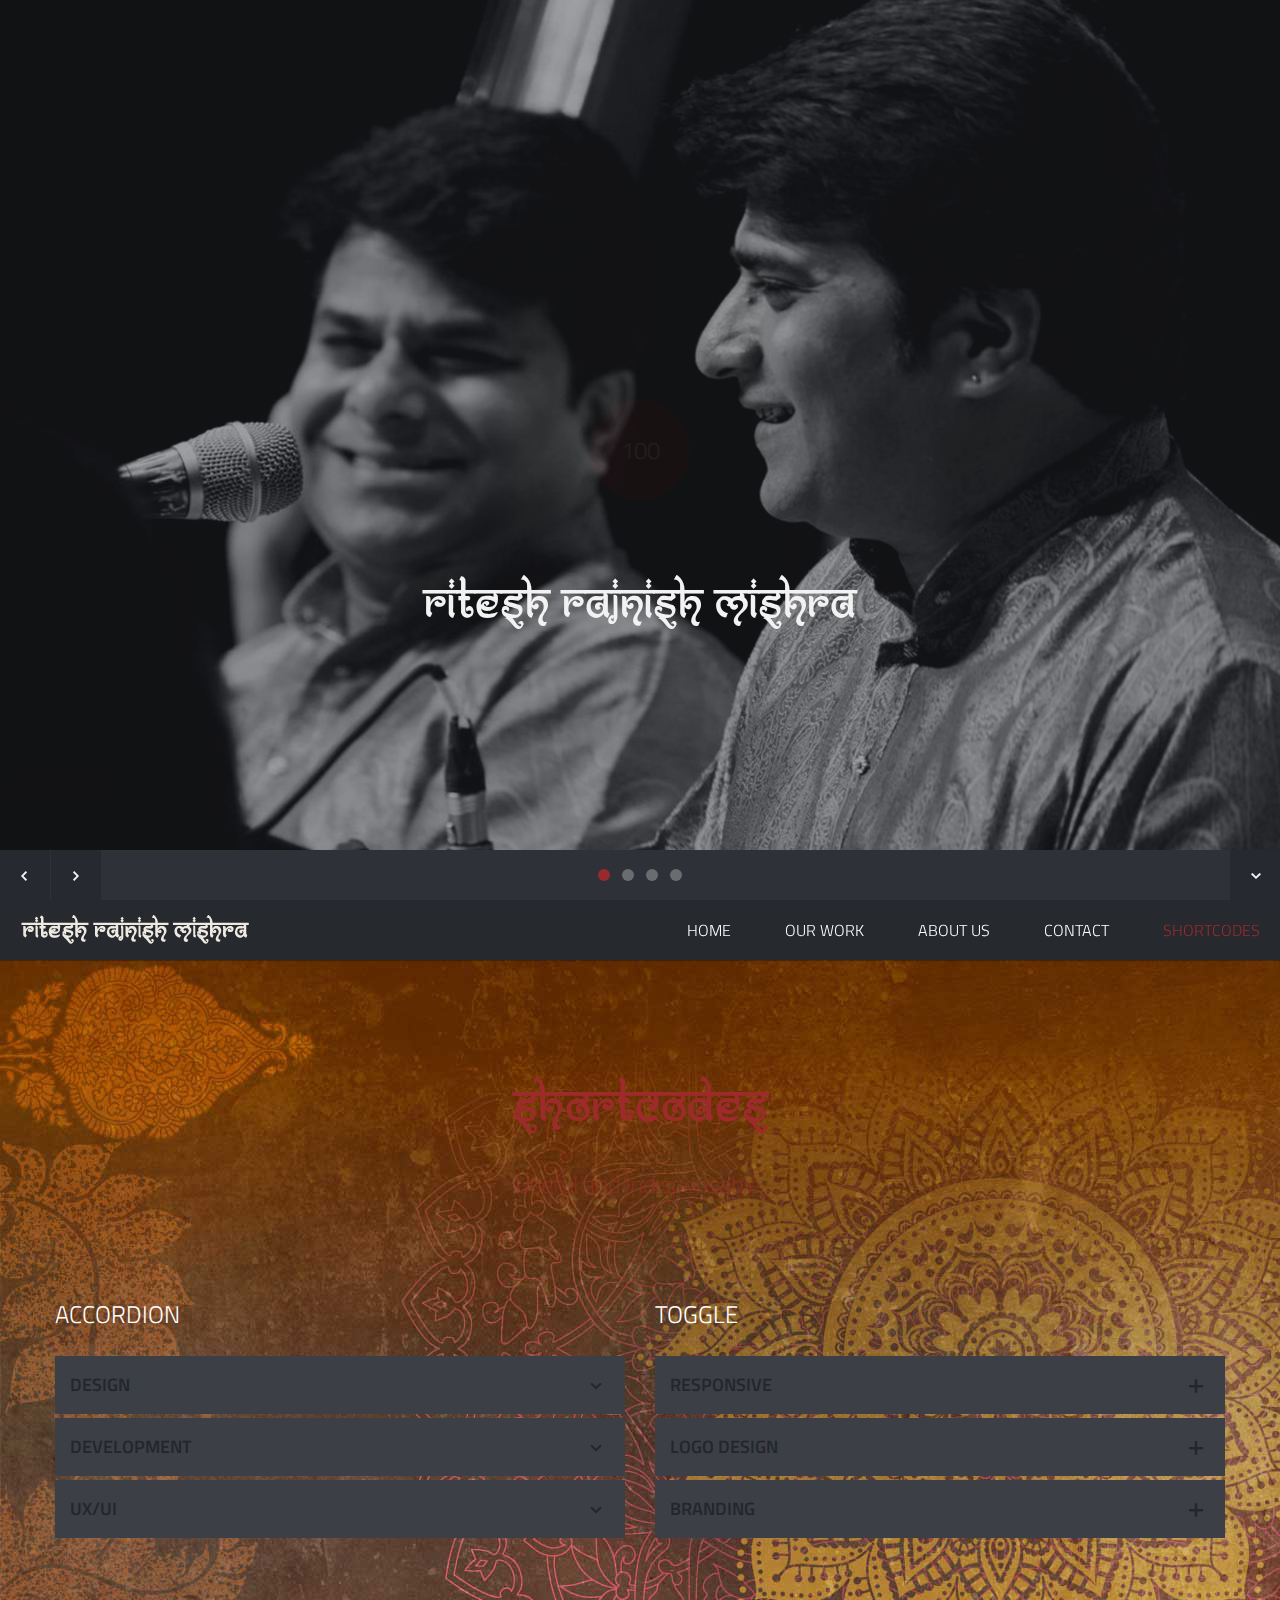
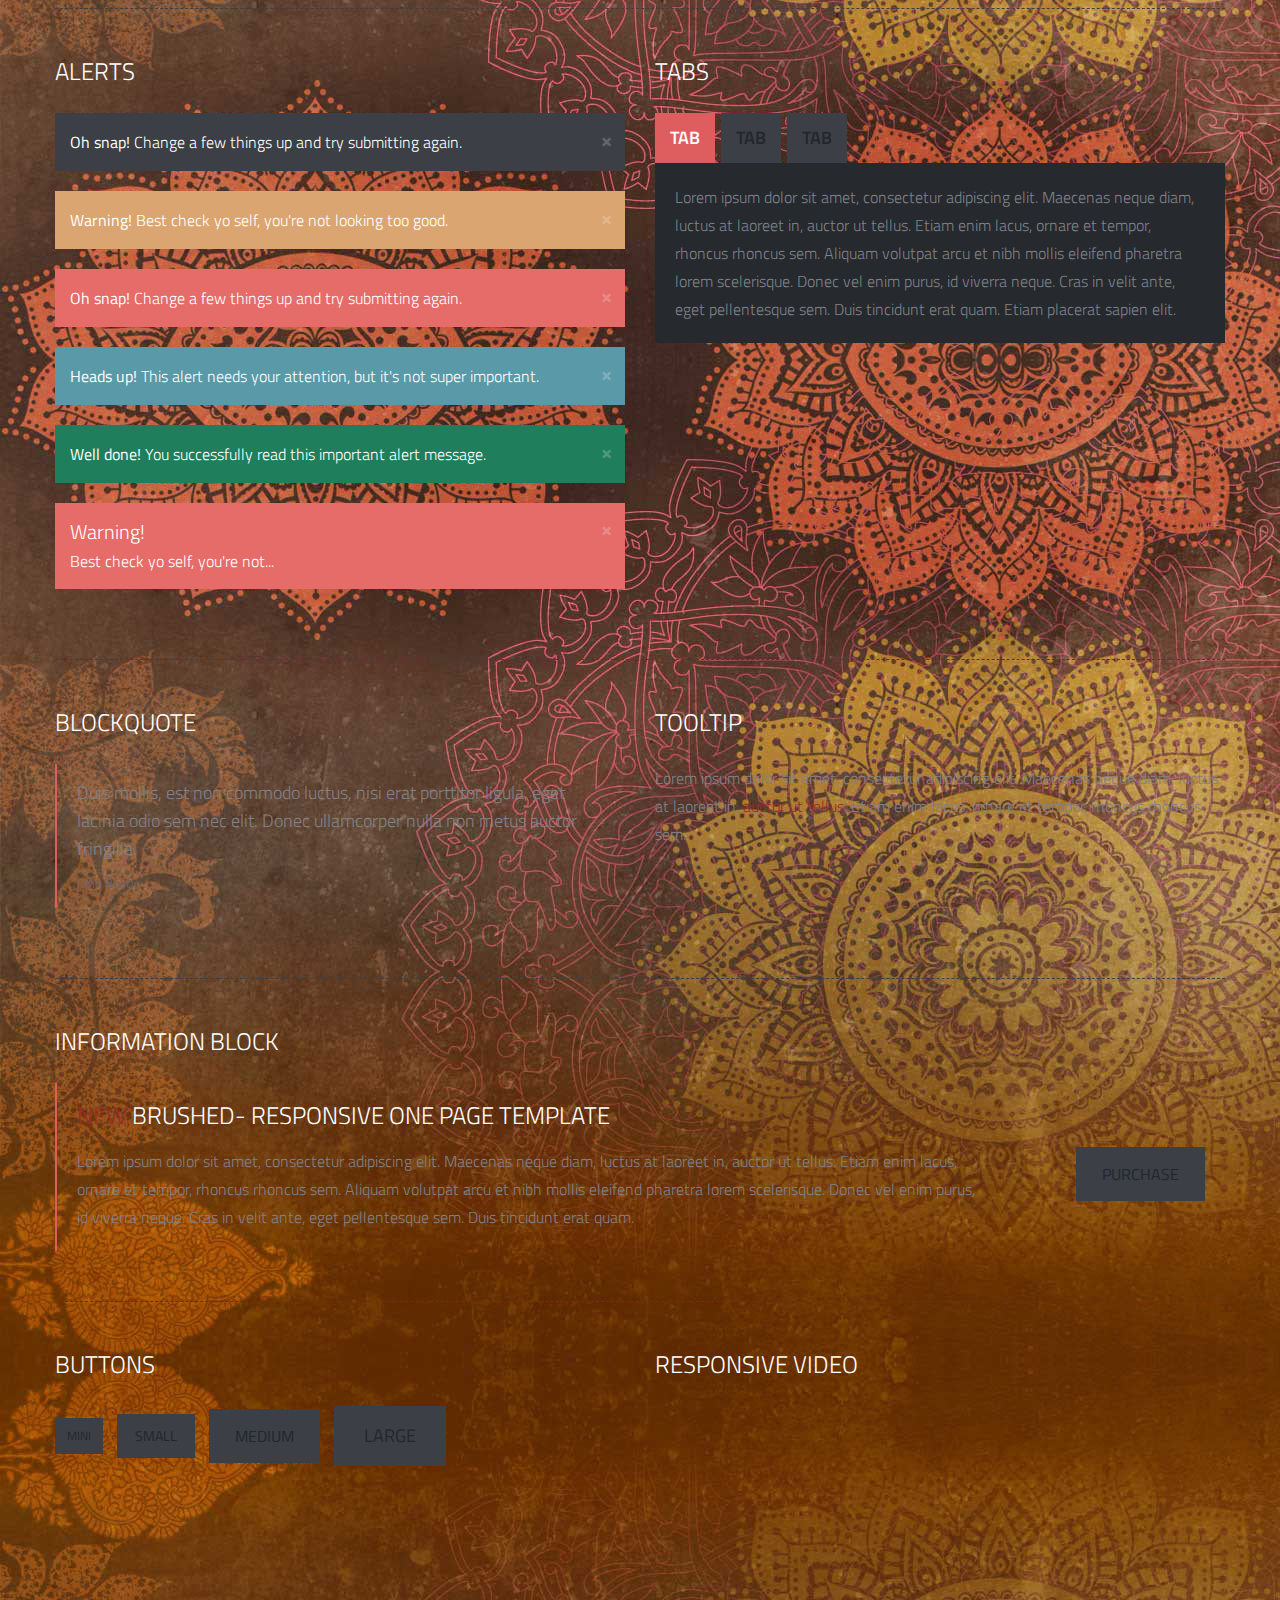
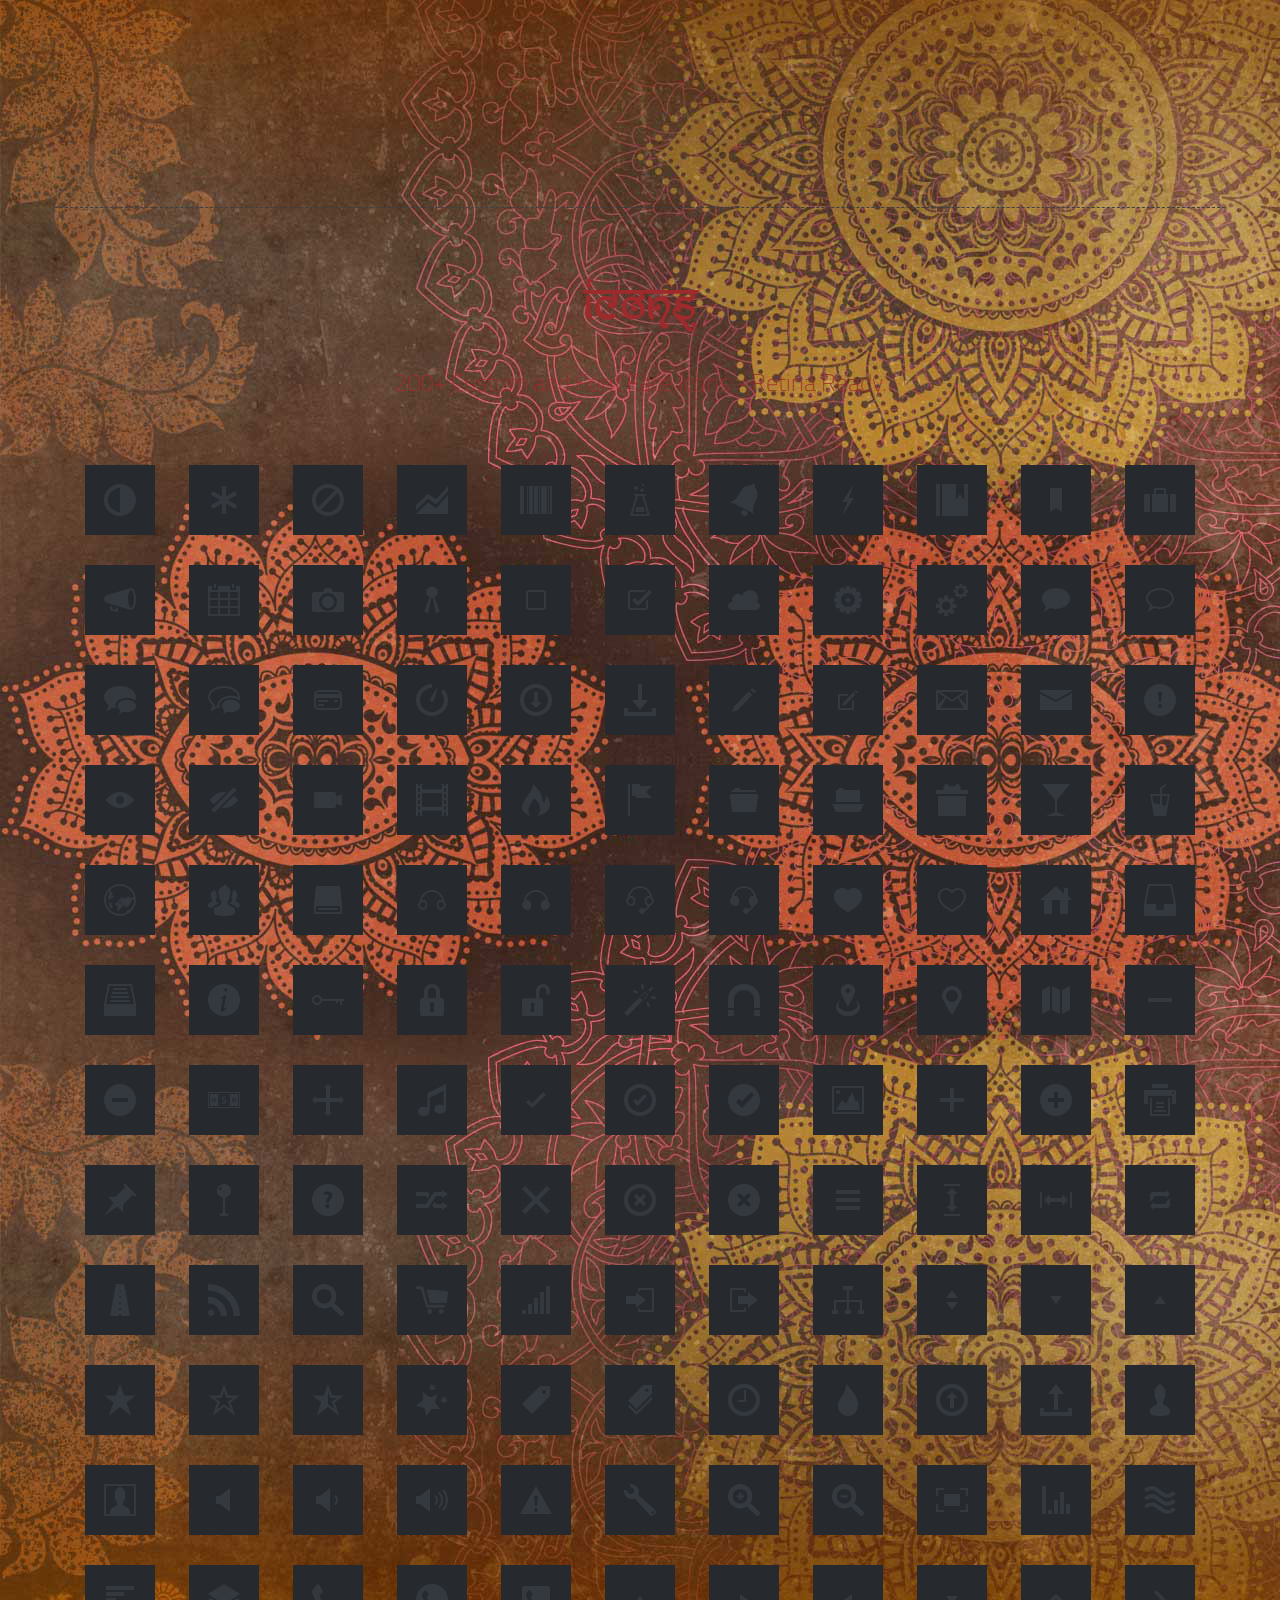
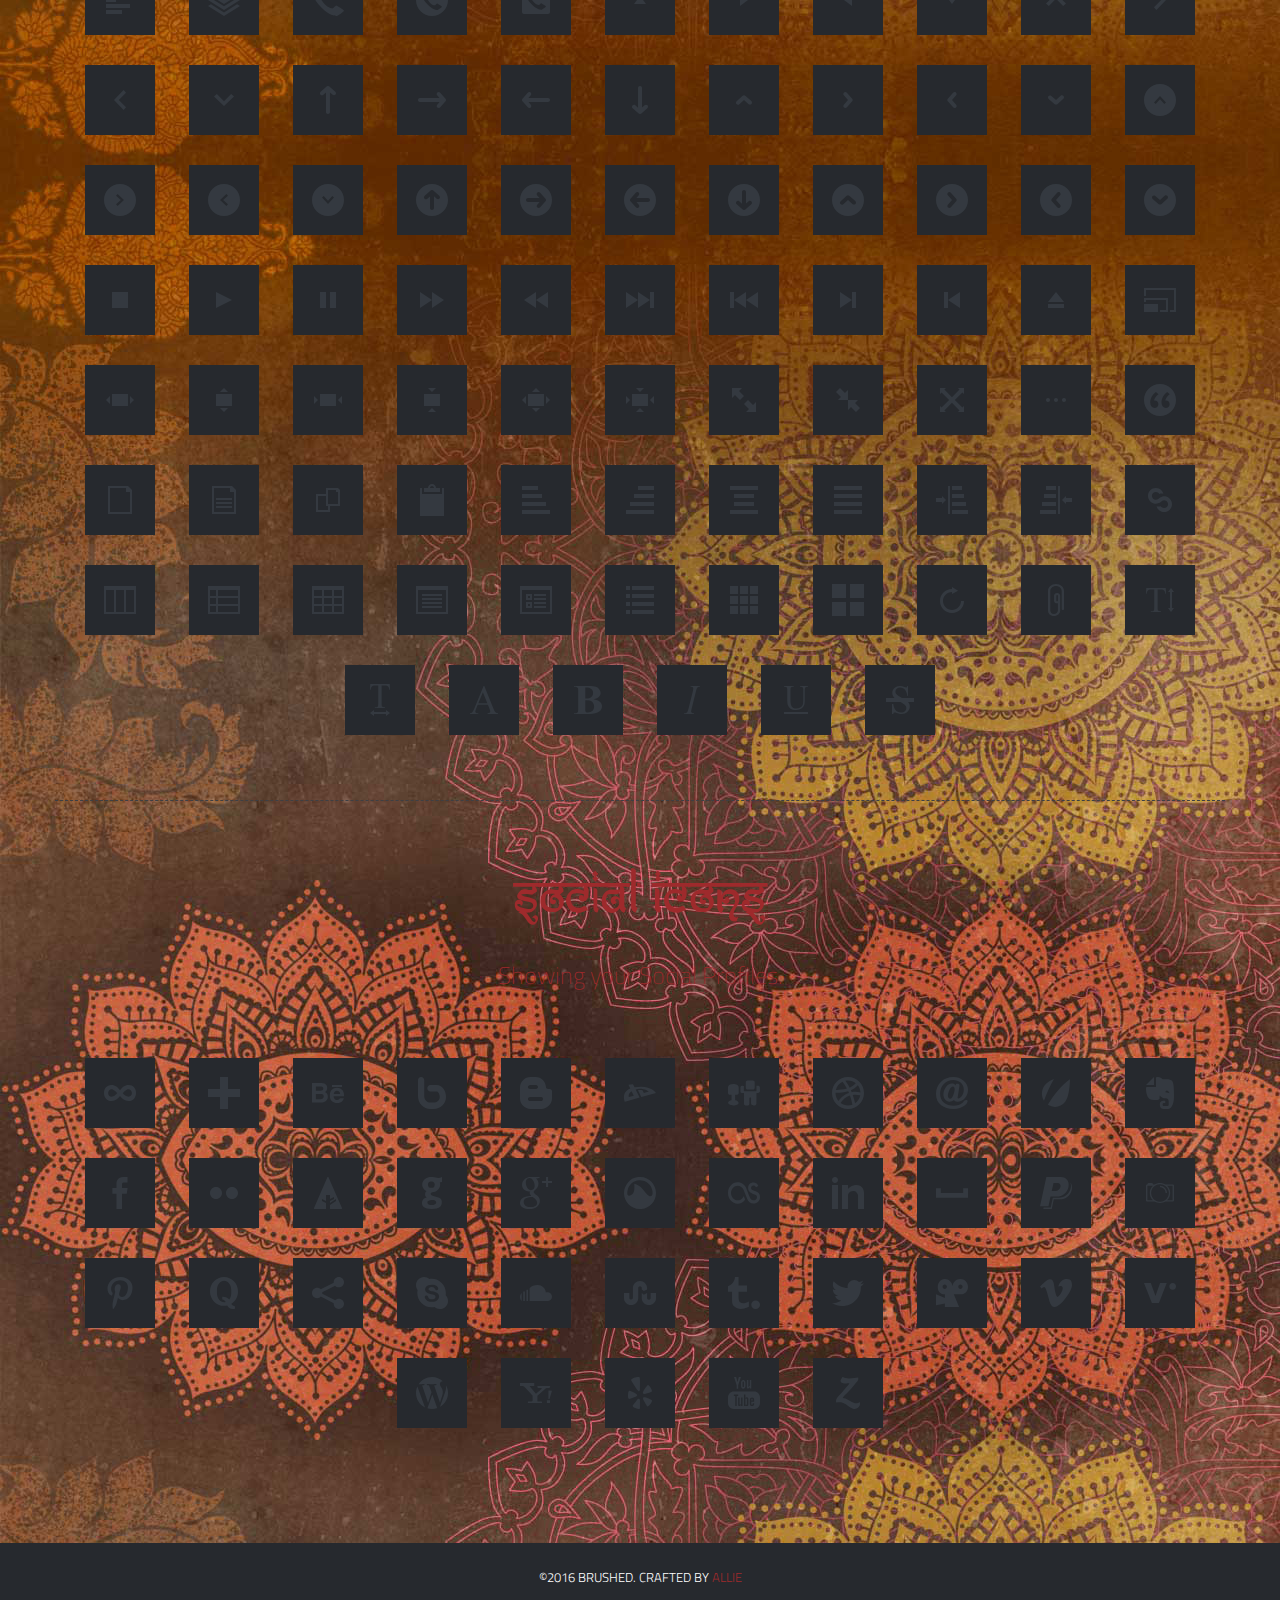
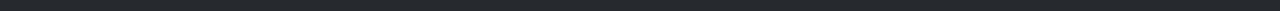
==== commit 9e4ae47b: "fixing folder name" ====
--- a/ritraj/shortcodes.html
+++ b/ritraj/shortcodes.html
@@ -22,27 +22,27 @@
 <!--[if IEMobile]>  <meta http-equiv="cleartype" content="on">  <![endif]-->
 
 <!-- Bootstrap -->
-<link href="include/css/bootstrap.min.css" rel="stylesheet">
+<link href="./include/css/bootstrap.min.css" rel="stylesheet">
 
 <!-- Main Style -->
-<link href="include/css/main.css" rel="stylesheet">
+<link href="./include/css/main.css" rel="stylesheet">
 
 <!-- Supersized -->
-<link href="include/css/supersized.css" rel="stylesheet">
-<link href="include/css/supersized.shutter.css" rel="stylesheet">
+<link href="./include/css/supersized.css" rel="stylesheet">
+<link href="./include/css/supersized.shutter.css" rel="stylesheet">
 
 <!-- FancyBox -->
-<link href="include/css/fancybox/jquery.fancybox.css" rel="stylesheet">
+<link href="./include/css/fancybox/jquery.fancybox.css" rel="stylesheet">
 
 <!-- Font Icons -->
-<link href="include/css/fonts.css" rel="stylesheet">
+<link href="./include/css/fonts.css" rel="stylesheet">
 
 <!-- Shortcodes -->
-<link href="include/css/shortcodes.css" rel="stylesheet">
+<link href="./include/css/shortcodes.css" rel="stylesheet">
 
 <!-- Responsive -->
-<link href="include/css/bootstrap-responsive.min.css" rel="stylesheet">
-<link href="include/css/responsive.css" rel="stylesheet">
+<link href="./include/css/bootstrap-responsive.min.css" rel="stylesheet">
+<link href="./include/css/responsive.css" rel="stylesheet">
 
 <!-- Google Font -->
 <link href='http://fonts.googleapis.com/css?family=Titillium+Web:400,200,200italic,300,300italic,400italic,600,600italic,700,700italic,900' rel='stylesheet' type='text/css'>
@@ -56,7 +56,7 @@
 <link rel="apple-touch-icon" sizes="144x144" href="#">
 
 <!-- Modernizr -->
-<script src="include/js/modernizr.js"></script>
+<script src="./include/js/modernizr.js"></script>
 
 <!-- Analytics -->
 <script type="text/javascript">
@@ -768,16 +768,16 @@
 
 <!-- Js -->
 <script src="http://ajax.googleapis.com/ajax/libs/jquery/1.9.1/jquery.min.js"></script> <!-- jQuery Core -->
-<script src="include/js/bootstrap.min.js"></script> <!-- Bootstrap -->
-<script src="include/js/supersized.3.2.7.min.js"></script> <!-- Slider -->
-<script src="include/js/waypoints.js"></script> <!-- WayPoints -->
-<script src="include/js/waypoints-sticky.js"></script> <!-- Waypoints for Header -->
-<script src="include/js/jquery.isotope.js"></script> <!-- Isotope Filter -->
-<script src="include/js/jquery.fancybox.pack.js"></script> <!-- Fancybox -->
-<script src="include/js/jquery.fancybox-media.js"></script> <!-- Fancybox for Media -->
-<script src="include/js/jquery.tweet.js"></script> <!-- Tweet -->
-<script src="include/js/plugins.js"></script> <!-- Contains: jPreloader, jQuery Easing, jQuery ScrollTo, jQuery One Page Navi -->
-<script src="include/js/main.js"></script> <!-- Default JS -->
+<script src="./include/js/bootstrap.min.js"></script> <!-- Bootstrap -->
+<script src="./include/js/supersized.3.2.7.min.js"></script> <!-- Slider -->
+<script src="./include/js/waypoints.js"></script> <!-- WayPoints -->
+<script src="./include/js/waypoints-sticky.js"></script> <!-- Waypoints for Header -->
+<script src="./include/js/jquery.isotope.js"></script> <!-- Isotope Filter -->
+<script src="./include/js/jquery.fancybox.pack.js"></script> <!-- Fancybox -->
+<script src="./include/js/jquery.fancybox-media.js"></script> <!-- Fancybox for Media -->
+<script src="./include/js/jquery.tweet.js"></script> <!-- Tweet -->
+<script src="./include/js/plugins.js"></script> <!-- Contains: jPreloader, jQuery Easing, jQuery ScrollTo, jQuery One Page Navi -->
+<script src="./include/js/main.js"></script> <!-- Default JS -->
 <!-- End Js -->
 
 </body>
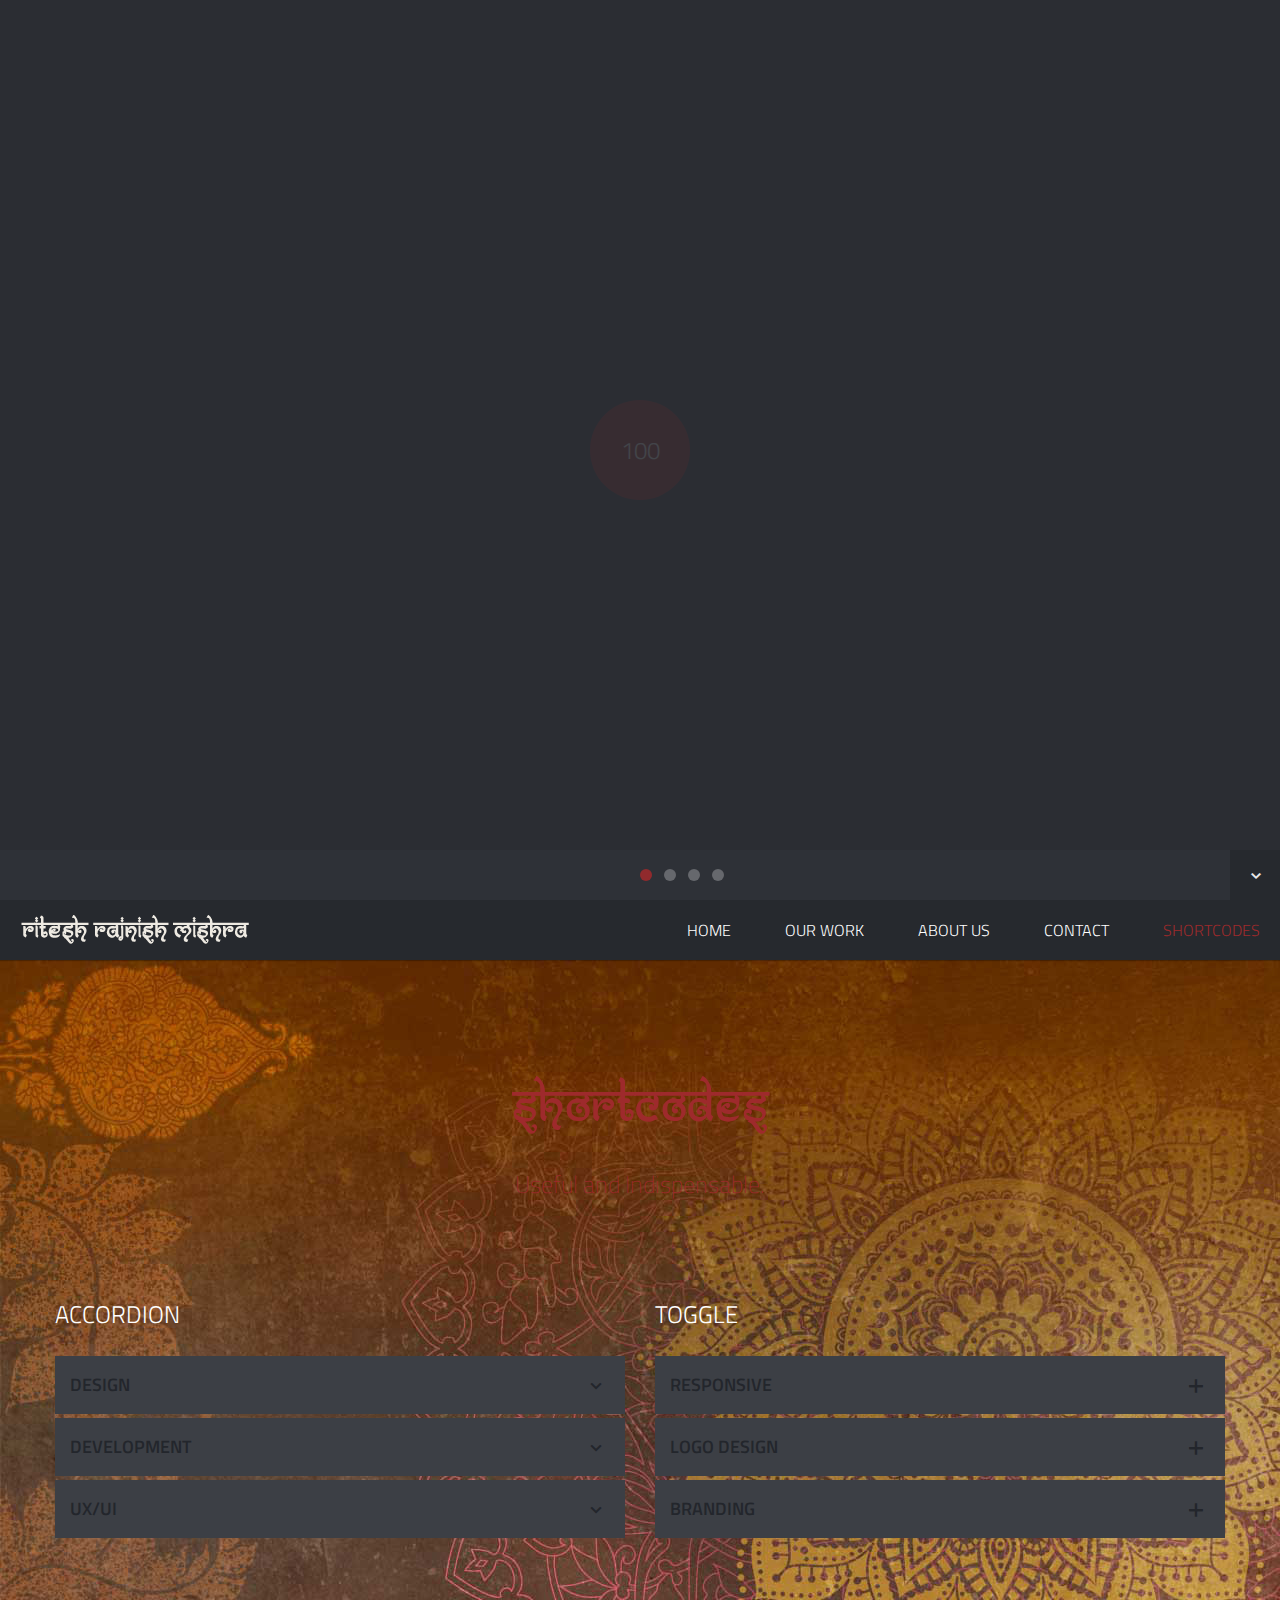
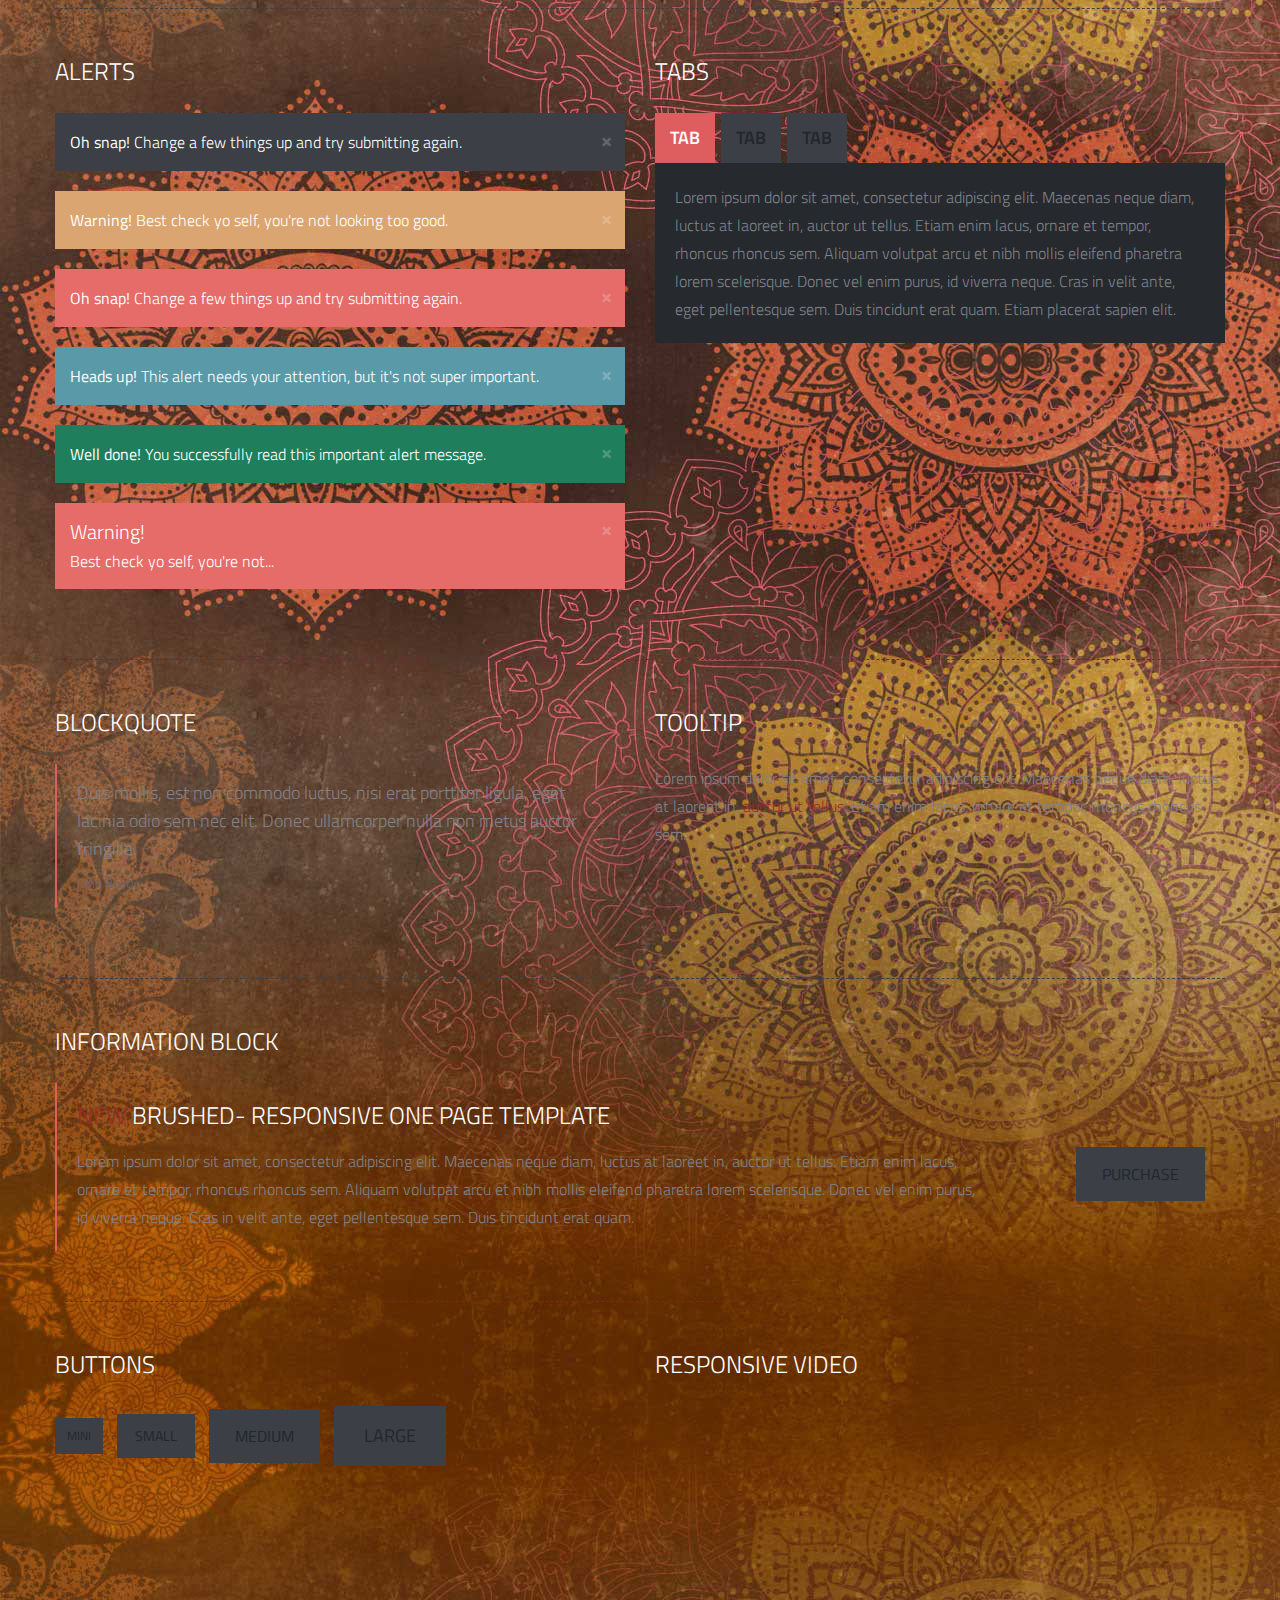
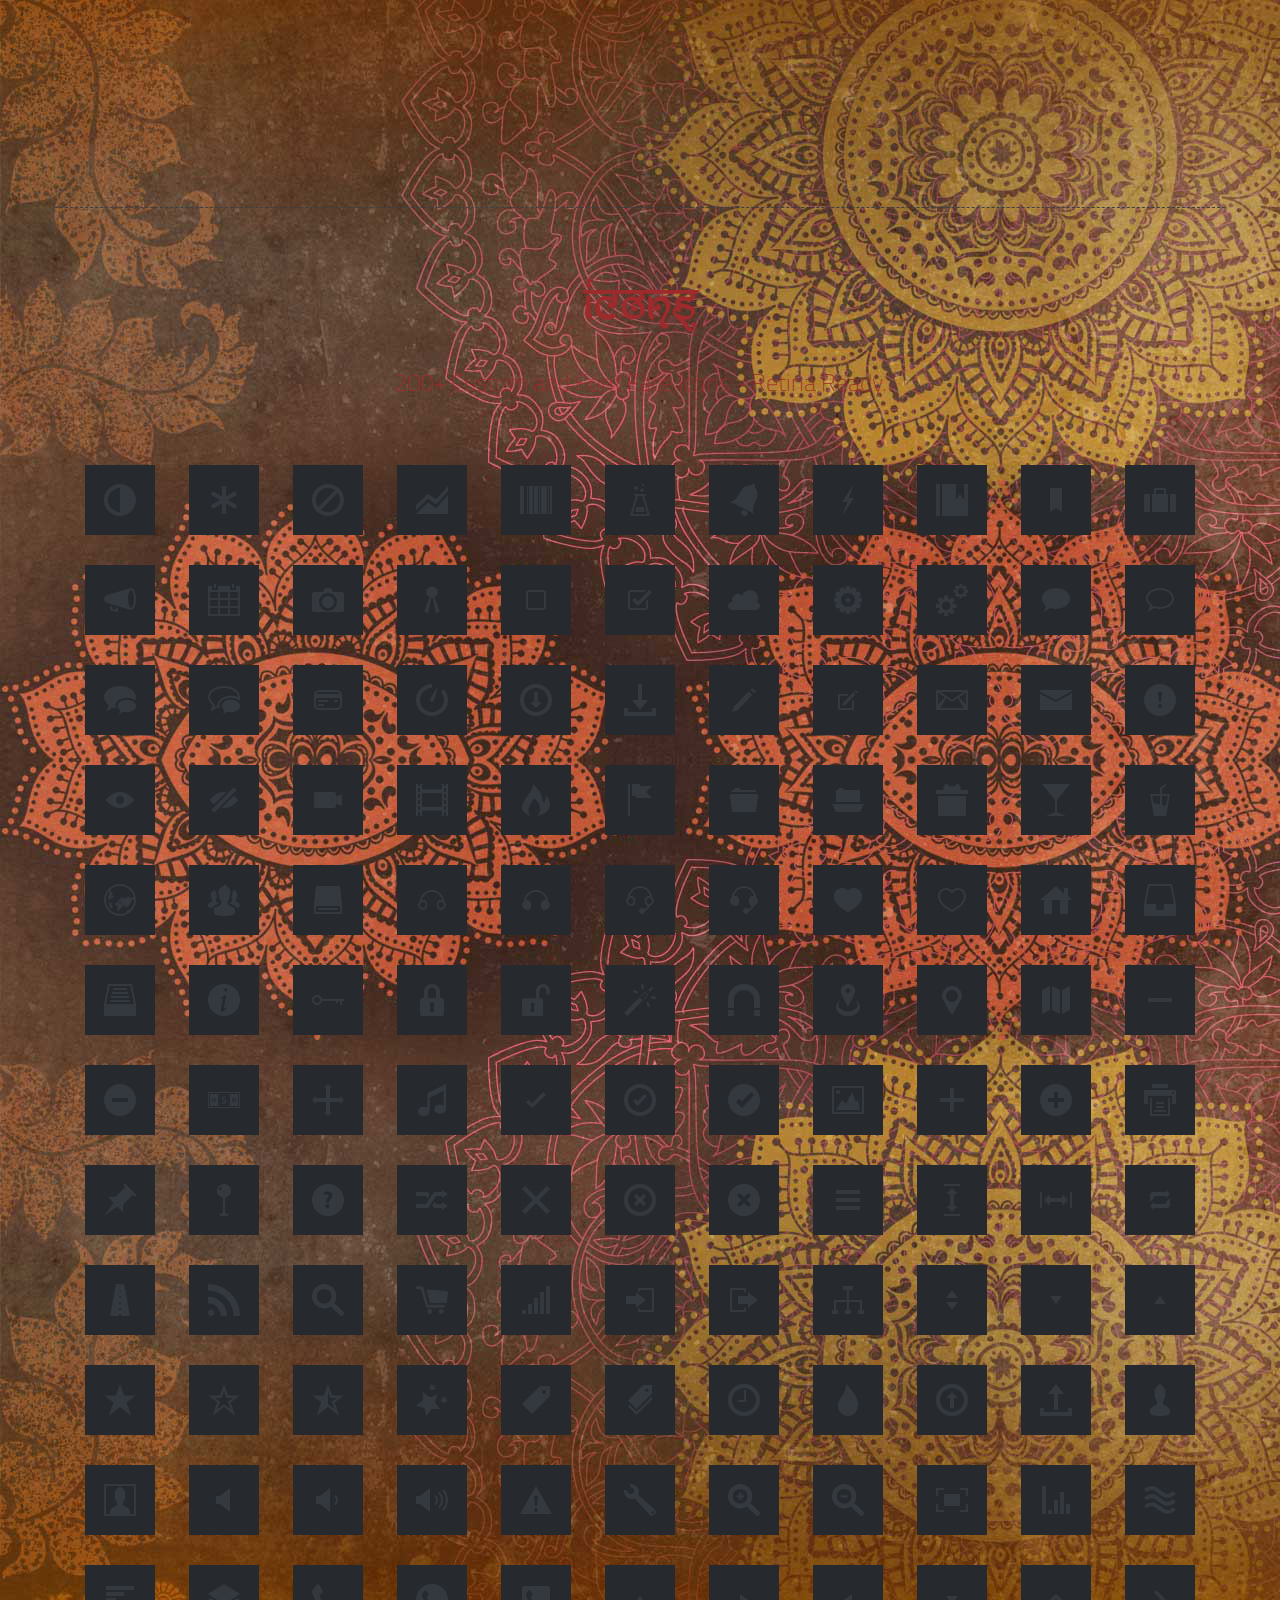
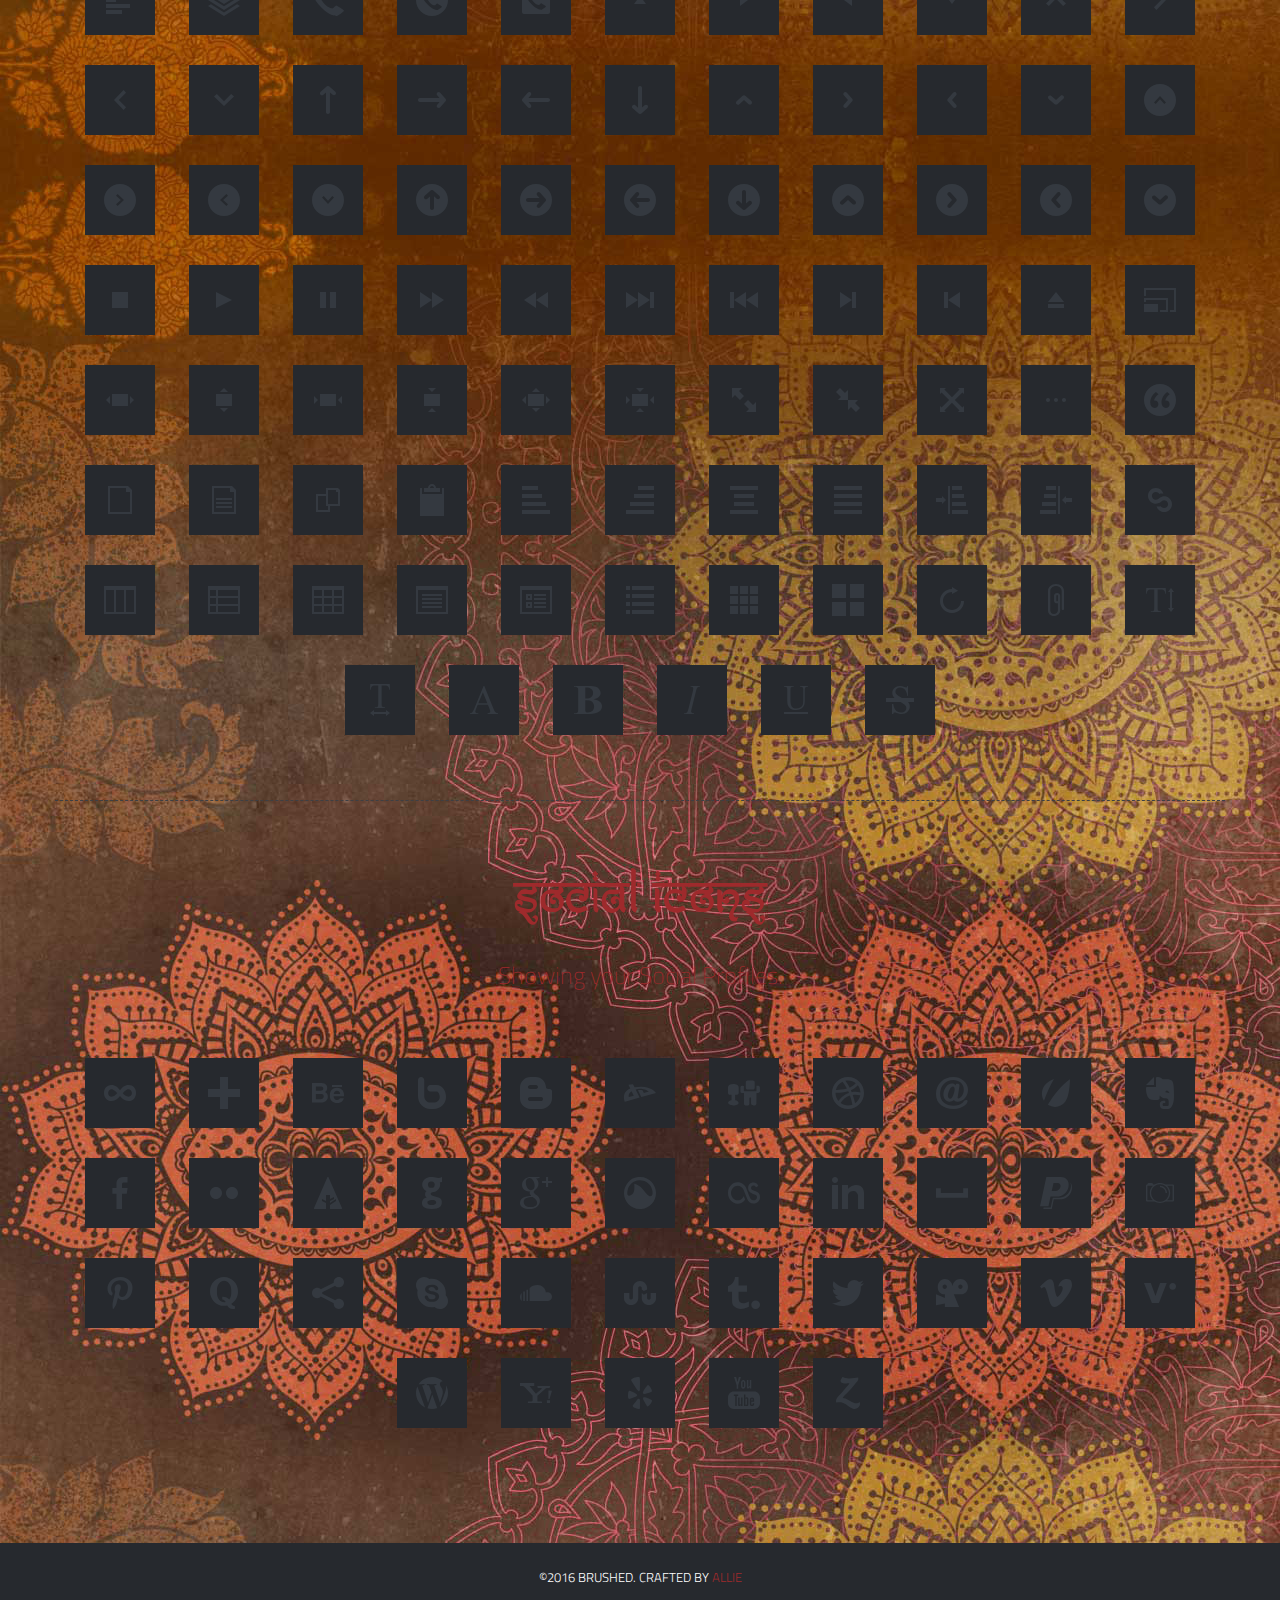
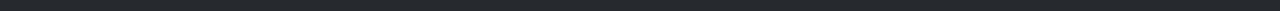
==== commit 9554a7f7: "fixing path" ====
--- a/ritraj/shortcodes.html
+++ b/ritraj/shortcodes.html
@@ -768,16 +768,16 @@
 
 <!-- Js -->
 <script src="http://ajax.googleapis.com/ajax/libs/jquery/1.9.1/jquery.min.js"></script> <!-- jQuery Core -->
-<script src="./include/js/bootstrap.min.js"></script> <!-- Bootstrap -->
-<script src="./include/js/supersized.3.2.7.min.js"></script> <!-- Slider -->
-<script src="./include/js/waypoints.js"></script> <!-- WayPoints -->
-<script src="./include/js/waypoints-sticky.js"></script> <!-- Waypoints for Header -->
-<script src="./include/js/jquery.isotope.js"></script> <!-- Isotope Filter -->
-<script src="./include/js/jquery.fancybox.pack.js"></script> <!-- Fancybox -->
-<script src="./include/js/jquery.fancybox-media.js"></script> <!-- Fancybox for Media -->
-<script src="./include/js/jquery.tweet.js"></script> <!-- Tweet -->
-<script src="./include/js/plugins.js"></script> <!-- Contains: jPreloader, jQuery Easing, jQuery ScrollTo, jQuery One Page Navi -->
-<script src="./include/js/main.js"></script> <!-- Default JS -->
+<script src="include/js/bootstrap.min.js"></script> <!-- Bootstrap -->
+<script src="include/js/supersized.3.2.7.min.js"></script> <!-- Slider -->
+<script src="include/js/waypoints.js"></script> <!-- WayPoints -->
+<script src="include/js/waypoints-sticky.js"></script> <!-- Waypoints for Header -->
+<script src="include/js/jquery.isotope.js"></script> <!-- Isotope Filter -->
+<script src="include/js/jquery.fancybox.pack.js"></script> <!-- Fancybox -->
+<script src="include/js/jquery.fancybox-media.js"></script> <!-- Fancybox for Media -->
+<script src="include/js/jquery.tweet.js"></script> <!-- Tweet -->
+<script src="include/js/plugins.js"></script> <!-- Contains: jPreloader, jQuery Easing, jQuery ScrollTo, jQuery One Page Navi -->
+<script src="include/js/main.js"></script> <!-- Default JS -->
 <!-- End Js -->
 
 </body>
